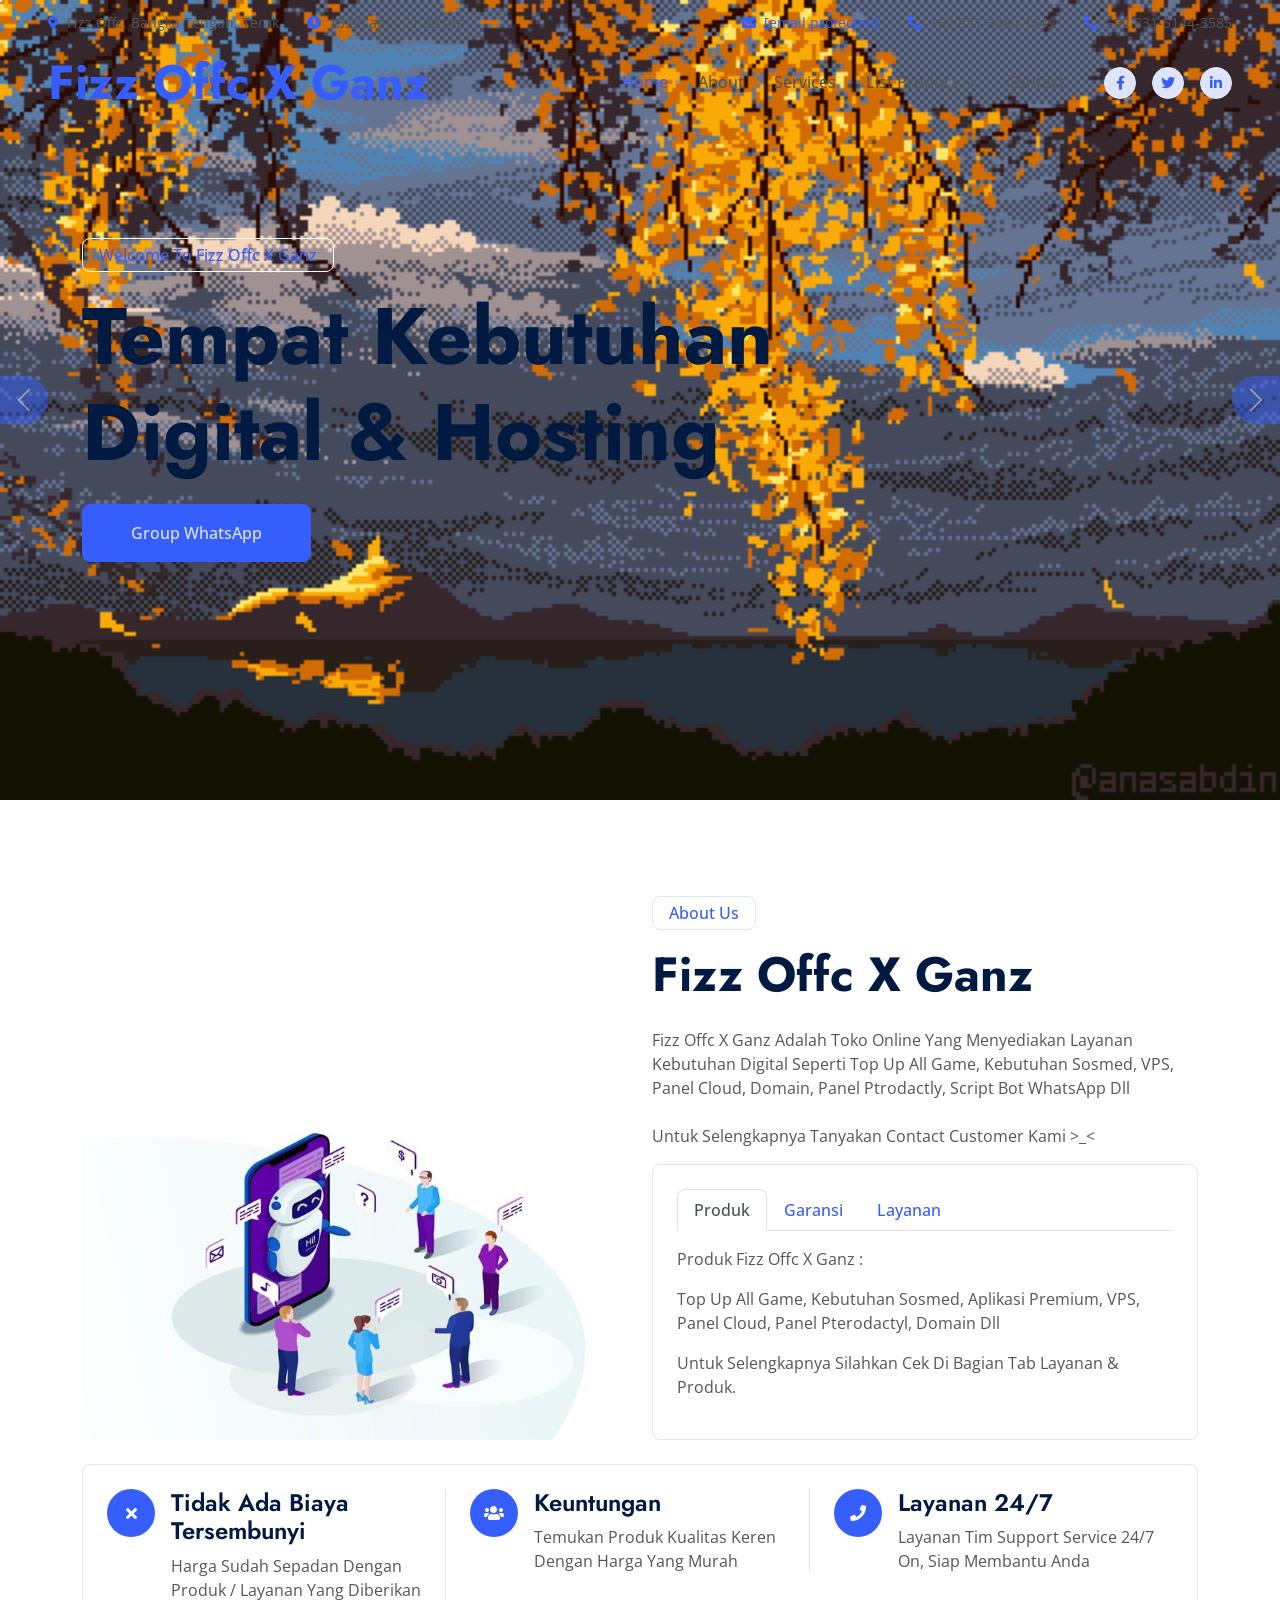
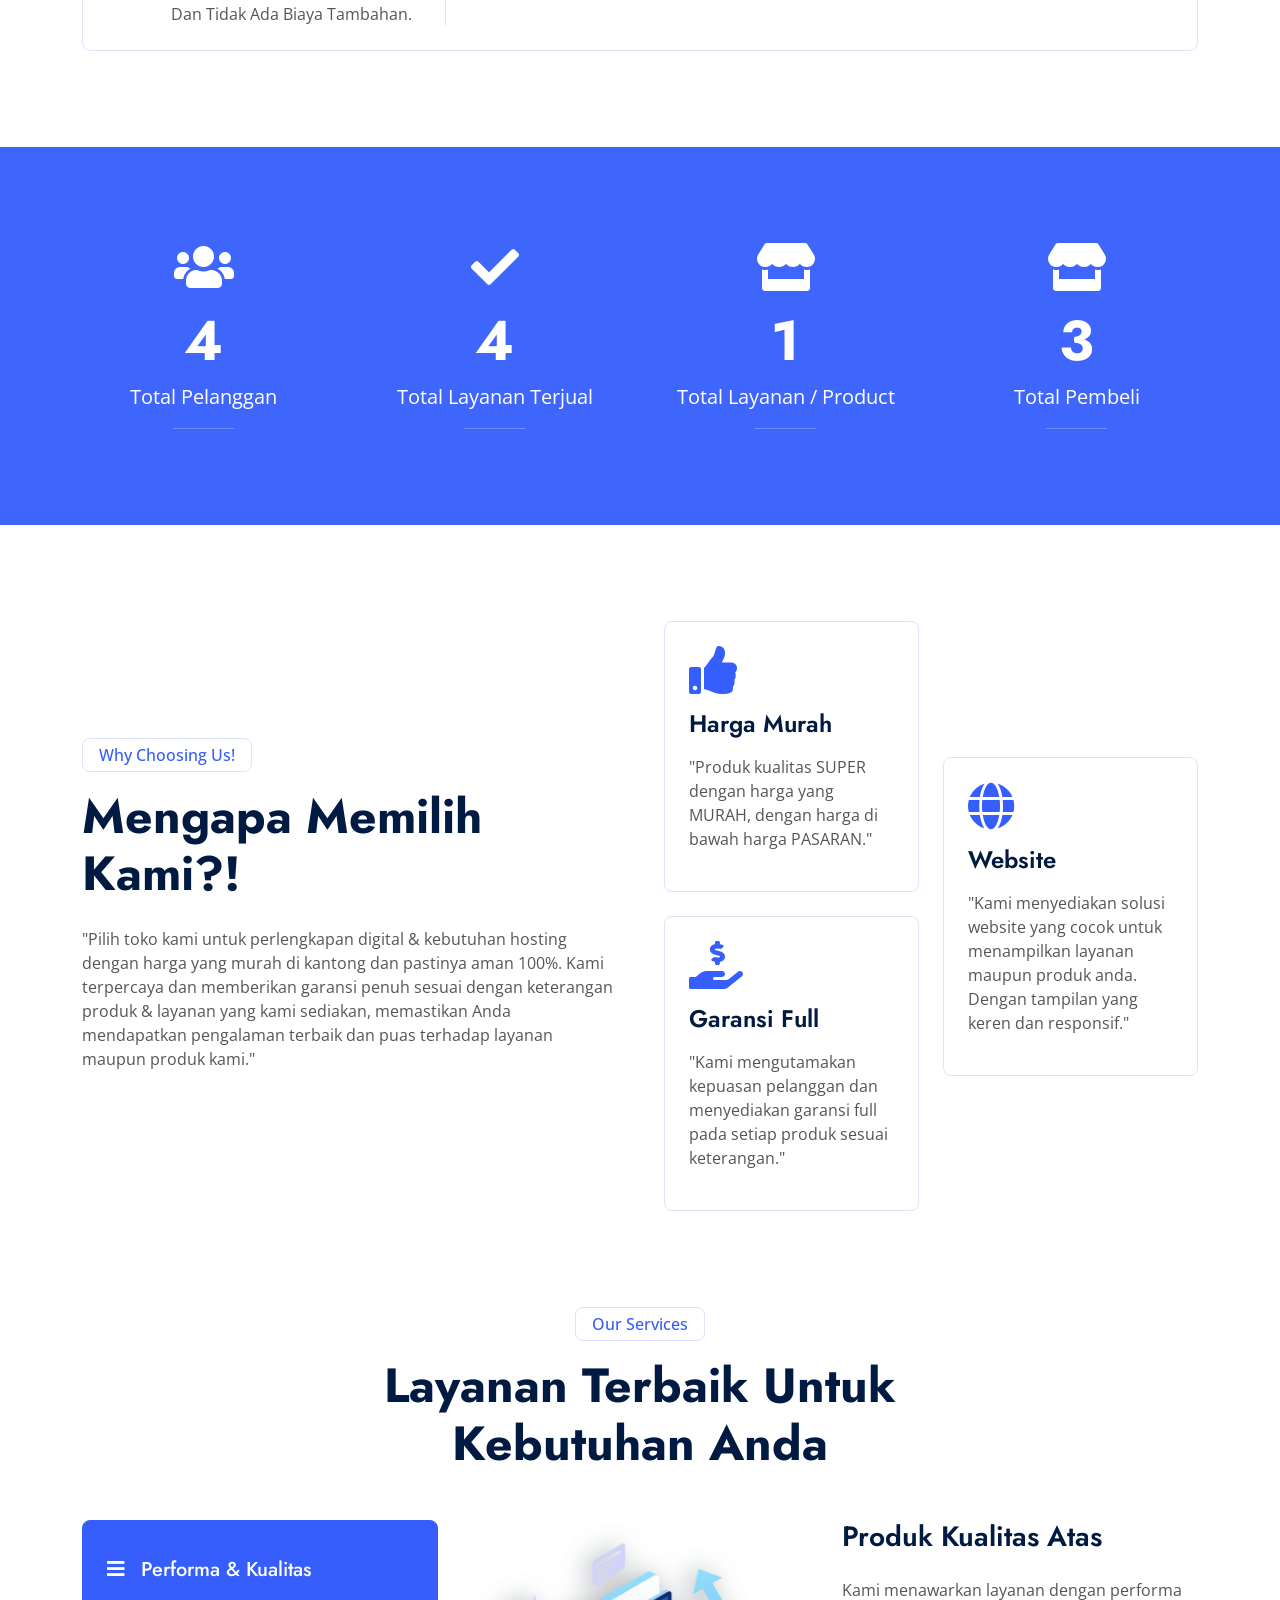
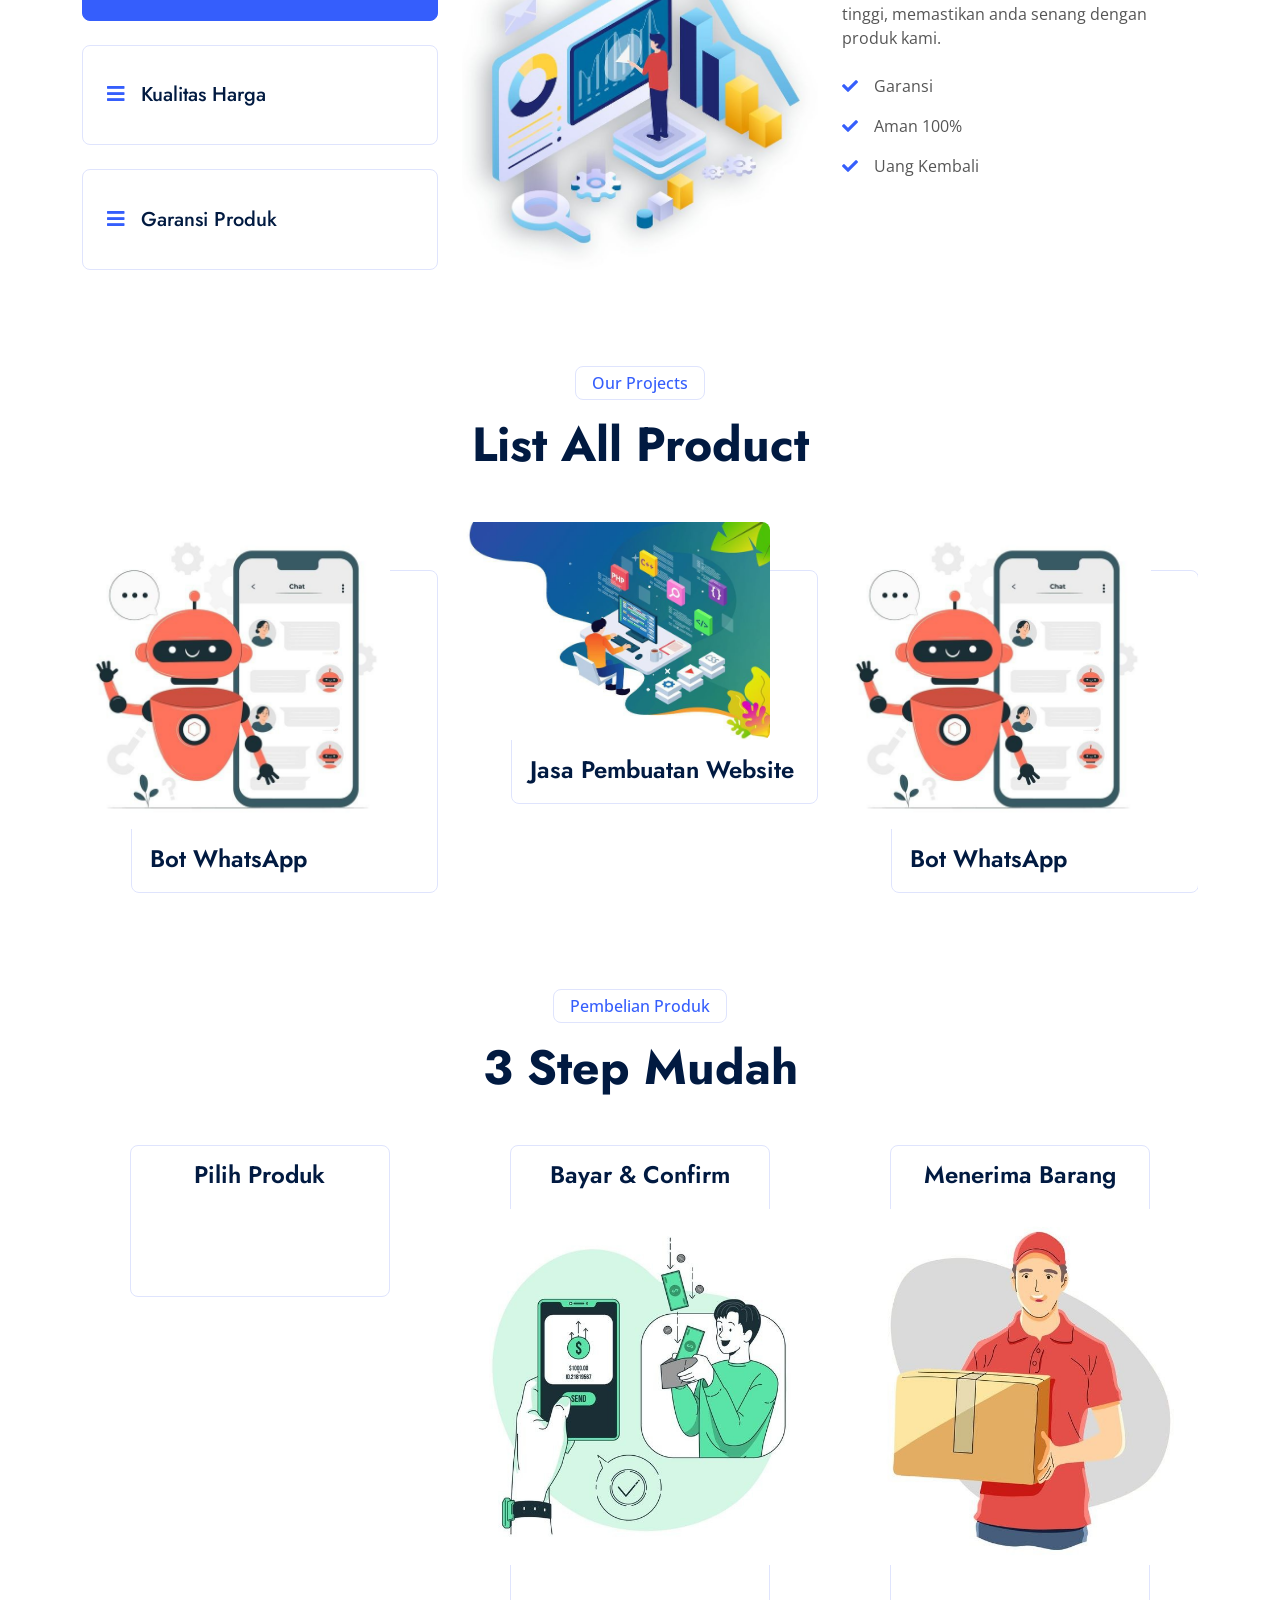
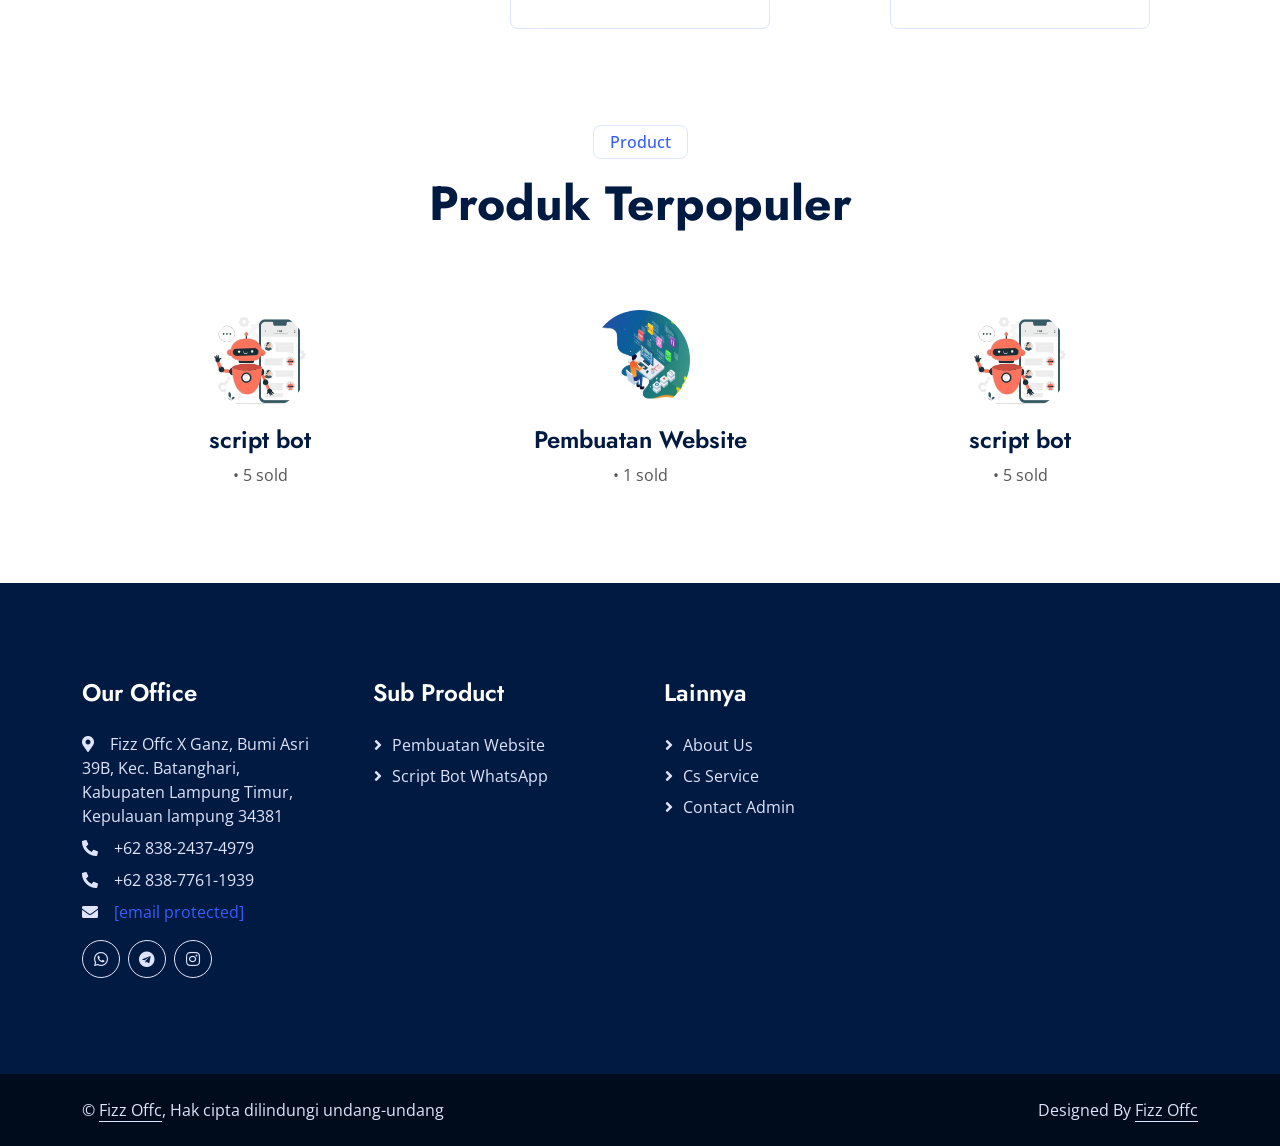
==== index.html @ a9099964 "Rename home.html to index.html" ====
<!DOCTYPE html>
<html lang="en">

<head>
    <meta charset="utf-8">
    <title>Fizz Offc X Ganz</title>
    <meta content="width=device-width, initial-scale=1.0" name="viewport">
    <meta content="Toko Digital & Hosting" name="keywords">
    <meta content="Tempat Kebutuhan Digital & Hosting, Murah,Aman & Terpercaya" name="description">
    <meta property="og:title" content="Fizz Offc">
    <meta property="og:description" content="Tempat Kebutuhan Digital & Hosting, Murah,Aman & Terpercaya">
    <meta property="og:image" content="https://telegra.ph/file/4580c5305e48442d69831.png">
    <link rel="icon" type="image/x-icon" href="https://telegra.ph/file/4580c5305e48442d69831.png">

    <!-- Favicon -->
    <link href="img/favicon.ico" rel="icon">

    <!-- Google Web Fonts -->
    <link rel="preconnect" href="https://fonts.googleapis.com">
    <link rel="preconnect" href="https://fonts.gstatic.com" crossorigin>
    <link href="https://fonts.googleapis.com/css2?family=Jost:wght@500;600;700&family=Open+Sans:wght@400;500&display=swap" rel="stylesheet">

    <!-- Icon Font Stylesheet -->
    <link href="https://cdnjs.cloudflare.com/ajax/libs/font-awesome/5.10.0/css/all.min.css" rel="stylesheet">
    <link href="https://cdn.jsdelivr.net/npm/bootstrap-icons@1.4.1/font/bootstrap-icons.css" rel="stylesheet">

    <!-- Libraries Stylesheet -->
    <link href="lib/animate/animate.min.css" rel="stylesheet">
    <link href="lib/owlcarousel/assets/owl.carousel.min.css" rel="stylesheet">

    <!-- Customized Bootstrap Stylesheet -->
    <link href="css/bootstrap.min.css" rel="stylesheet">

    <!-- Template Stylesheet -->
    <link href="css/style.css" rel="stylesheet">
</head>

<body>
    <!-- Spinner Start -->
    <div id="spinner" class="show bg-white position-fixed translate-middle w-100 vh-100 top-50 start-50 d-flex align-items-center justify-content-center">
        <div class="spinner-border text-primary" role="status" style="width: 3rem; height: 3rem;"></div>
    </div>
    <!-- Spinner End -->


    <!-- Navbar Start -->
    <div class="container-fluid fixed-top px-0 wow fadeIn" data-wow-delay="0.1s">
        <div class="top-bar row gx-0 align-items-center d-none d-lg-flex">
            <div class="col-lg-6 px-5 text-start">
                <small><i class="fa fa-map-marker-alt text-primary me-2"></i>Fizz Offc, Bangka Tengah, Terak</small>
                <small class="ms-4"><i class="fa fa-clock text-primary me-2"></i>13.00 am - 21.00 pm</small>
            </div>
            <div class="col-lg-6 px-5 text-end">
                <small><i class="fa fa-envelope text-primary me-2"></i><a href="/cdn-cgi/l/email-protection" class="__cf_email__" data-cfemail="770402070718050337041c0e5a04031805125a131e101e03161b5a1e135918191b1e1912">[email&#160;protected]</a></small>
                <small class="ms-4"><i class="fa fa-phone-alt text-primary me-2"></i>+62 831-3480-1642</small>
                <small class="ms-4"><i class="fa fa-phone-alt text-primary me-2"></i>+62 831-5144-3585</small>
            </div>
        </div>

        <nav class="navbar navbar-expand-lg navbar-light py-lg-0 px-lg-5 wow fadeIn" data-wow-delay="0.1s">
            <a href="/" class="navbar-brand ms-4 ms-lg-0">
                <h1 class="display-5 text-primary m-0">Fizz Offc X Ganz</h1>
            </a>
            <button type="button" class="navbar-toggler me-4" data-bs-toggle="collapse" data-bs-target="#navbarCollapse">
                <span class="navbar-toggler-icon"></span>
            </button>
            <div class="collapse navbar-collapse" id="navbarCollapse">
                <div class="navbar-nav ms-auto p-4 p-lg-0">
                    <a href="/" class="nav-item nav-link active">Home</a>
                    <a href="/about" class="nav-item nav-link">About</a>
                    <a href="/service" class="nav-item nav-link">Services</a>
                    <div class="nav-item dropdown">
                        <a href="#" class="nav-link dropdown-toggle" data-bs-toggle="dropdown">List Product</a>
                        <div class="dropdown-menu border-light m-0">
                            <a href="scbotwa.html" class="dropdown-item">Script Bot Wa</a>
                            <a href="#" class="dropdown-item">Pembuatan Website</a>
                        </div>
                    </div>
                    <a href="/contact" class="nav-item nav-link">Contact</a>
                </div>
                <div class="d-none d-lg-flex ms-2">
                    <a class="btn btn-light btn-sm-square rounded-circle ms-3" href="">
                        <small class="fab fa-facebook-f text-primary"></small>
                    </a>
                    <a class="btn btn-light btn-sm-square rounded-circle ms-3" href="">
                        <small class="fab fa-twitter text-primary"></small>
                    </a>
                    <a class="btn btn-light btn-sm-square rounded-circle ms-3" href="">
                        <small class="fab fa-linkedin-in text-primary"></small>
                    </a>
                </div>
            </div>
        </nav>
    </div>
    <!-- Navbar End -->


    <!-- Carousel Start -->
    <div class="container-fluid p-0 mb-5 wow fadeIn" data-wow-delay="0.1s">
        <div id="header-carousel" class="carousel slide carousel-fade" data-bs-ride="carousel">
            <div class="carousel-inner">
                <div class="carousel-item active">
                    <img class="w-100" src="img/animasi-1.gif" alt="Image">
                    <div class="carousel-caption">
                        <div class="container">
                            <div class="row justify-content-start">
                                <div class="col-lg-8">
                                    <p class="d-inline-block border border-white rounded text-primary fw-semi-bold py-1 px-3 animated slideInDown">Welcome To Fizz Offc X Ganz</p>
                                    <h1 class="display-1 mb-4 animated slideInDown">Tempat Kebutuhan Digital & Hosting</h1>
                                    <a href="https://chat.whatsapp.com/KjWwL7nNizj9qpqRHhBgme" class="btn btn-primary py-3 px-5 animated slideInDown">Group WhatsApp</a>
                                </div>
                            </div>
                        </div>
                    </div>
                </div>
                <div class="carousel-item">
                    <img class="w-100" src="img/animasi-2.gif" alt="Image">
                    <div class="carousel-caption">
                        <div class="container">
                            <div class="row justify-content-start">
                                <div class="col-lg-7">
                                    <p class="d-inline-block border border-white rounded text-primary fw-semi-bold py-1 px-3 animated slideInDown">Welcome To Fizz Offc X Ganz</p>
                                    <h1 class="display-1 mb-4 animated slideInDown">Kebutuhan Anda Tersedia Di Sini</h1>
                                    <a href="wa.me/6283824374979" class="btn btn-primary py-3 px-5 animated slideInDown">Contact Bisnis</a>
                                </div>
                            </div>
                        </div>
                    </div>
                </div>
            </div>
            <button class="carousel-control-prev" type="button" data-bs-target="#header-carousel"
                data-bs-slide="prev">
                <span class="carousel-control-prev-icon" aria-hidden="true"></span>
                <span class="visually-hidden">Previous</span>
            </button>
            <button class="carousel-control-next" type="button" data-bs-target="#header-carousel"
                data-bs-slide="next">
                <span class="carousel-control-next-icon" aria-hidden="true"></span>
                <span class="visually-hidden">Next</span>
            </button>
        </div>
    </div>
    <!-- Carousel End -->


    <!-- About Start -->
    <div class="container-xxl py-5">
        <div class="container">
            <div class="row g-4 align-items-end mb-4">
                <div class="col-lg-6 wow fadeInUp" data-wow-delay="0.1s">
                    <img class="img-fluid rounded" src="img/about.jpg">
                </div>
                <div class="col-lg-6 wow fadeInUp" data-wow-delay="0.3s">
                    <p class="d-inline-block border rounded text-primary fw-semi-bold py-1 px-3">About Us</p>
                    <h1 class="display-5 mb-4">Fizz Offc X Ganz</h1>
                    <p class="mb-4">Fizz Offc X Ganz Adalah Toko Online Yang Menyediakan Layanan Kebutuhan Digital Seperti Top Up All Game, Kebutuhan Sosmed, VPS, Panel Cloud, Domain, Panel Ptrodactly, Script Bot WhatsApp Dll</p>
                    <p> Untuk Selengkapnya Tanyakan Contact Customer Kami >_<</p></p>
                    <div class="border rounded p-4">
                        <nav>
                            <div class="nav nav-tabs mb-3" id="nav-tab" role="tablist">
                                <button class="nav-link fw-semi-bold active" id="nav-story-tab" data-bs-toggle="tab" data-bs-target="#nav-story" type="button" role="tab" aria-controls="nav-story" aria-selected="true">Produk</button>
                                <button class="nav-link fw-semi-bold" id="nav-mission-tab" data-bs-toggle="tab" data-bs-target="#nav-mission" type="button" role="tab" aria-controls="nav-mission" aria-selected="false">Garansi</button>
                                <button class="nav-link fw-semi-bold" id="nav-vision-tab" data-bs-toggle="tab" data-bs-target="#nav-vision" type="button" role="tab" aria-controls="nav-vision" aria-selected="false">Layanan</button>
                            </div>
                        </nav>
                        <div class="tab-content" id="nav-tabContent">
                            <div class="tab-pane fade show active" id="nav-story" role="tabpanel" aria-labelledby="nav-story-tab">
                                <p>Produk Fizz Offc X Ganz :</p>
                                <p class="mb-0">Top Up All Game, Kebutuhan Sosmed, Aplikasi Premium, VPS, Panel Cloud, Panel Pterodactyl, Domain Dll</p>
                                <p></p>
                                <p>Untuk Selengkapnya Silahkan Cek Di Bagian Tab Layanan & Produk.</p>
                            </div>
                            <div class="tab-pane fade" id="nav-mission" role="tabpanel" aria-labelledby="nav-mission-tab">
                                <p>Garansi Fizz Offc X Ganz :</p>
                                <p class="mb-0">Semua Produk & Layanan Fizz Offc X Ganz Bergaransi Sesuai Dengan Barang Yang Di Deksripsikan. Jadi Jangan takut membeli produk kami Yaa :)</p>
                            </div>
                            <div class="tab-pane fade" id="nav-vision" role="tabpanel" aria-labelledby="nav-vision-tab">
                                <p>Layanan Fizz Offc X Ganz :</p>
                                <p class="mb-0">Jasa Run Bot WhatsApp, Jasa Pembuatan Fitur Bot WhatsApp, Jasa Pembuatan Bot WhatsApp, Jasa penghubung API ke Bot, Jasa Install Panel, Jasa Pembuatan Website Simple Dll</p>
                                <p></p>
                                <p>Untuk Cek Lengkap Silahkan Hubungi Cs Kami.</p>
                            </div>
                        </div>
                    </div>
                </div>
            </div>
            <div class="border rounded p-4 wow fadeInUp" data-wow-delay="0.1s">
                <div class="row g-4">
                    <div class="col-lg-4 wow fadeIn" data-wow-delay="0.1s">
                        <div class="h-100">
                            <div class="d-flex">
                                <div class="flex-shrink-0 btn-lg-square rounded-circle bg-primary">
                                    <i class="fa fa-times text-white"></i>
                                </div>
                                <div class="ps-3">
                                    <h4>Tidak Ada Biaya Tersembunyi</h4>
                                    <span>Harga Sudah Sepadan Dengan Produk / Layanan Yang Diberikan Dan Tidak Ada Biaya Tambahan.</span>
                                </div>
                                <div class="border-end d-none d-lg-block"></div>
                            </div>
                            <div class="border-bottom mt-4 d-block d-lg-none"></div>
                        </div>
                    </div>
                    <div class="col-lg-4 wow fadeIn" data-wow-delay="0.3s">
                        <div class="h-100">
                            <div class="d-flex">
                                <div class="flex-shrink-0 btn-lg-square rounded-circle bg-primary">
                                    <i class="fa fa-users text-white"></i>
                                </div>
                                <div class="ps-3">
                                    <h4>Keuntungan</h4>
                                    <span>Temukan Produk Kualitas Keren Dengan Harga Yang Murah</span>
                                </div>
                                <div class="border-end d-none d-lg-block"></div>
                            </div>
                            <div class="border-bottom mt-4 d-block d-lg-none"></div>
                        </div>
                    </div>
                    <div class="col-lg-4 wow fadeIn" data-wow-delay="0.5s">
                        <div class="h-100">
                            <div class="d-flex">
                                <div class="flex-shrink-0 btn-lg-square rounded-circle bg-primary">
                                    <i class="fa fa-phone text-white"></i>
                                </div>
                                <div class="ps-3">
                                    <h4>Layanan 24/7</h4>
                                    <span>Layanan Tim Support Service 24/7 On, Siap Membantu Anda</span>
                                </div>
                            </div>
                        </div>
                    </div>
                </div>
            </div>
        </div>
    </div>
    <!-- About End -->


    <!-- Facts Start -->
    <div class="container-fluid facts my-5 py-5">
        <div class="container py-5">
            <div class="row g-5">
                <div class="col-sm-6 col-lg-3 text-center wow fadeIn" data-wow-delay="0.1s">
                    <i class="fa fa-users fa-3x text-white mb-3"></i>
                    <h1 class="display-4 text-white" data-toggle="counter-up">10</h1>
                    <span class="fs-5 text-white">Total Pelanggan</span>
                    <hr class="bg-white w-25 mx-auto mb-0">
                </div>
                <div class="col-sm-6 col-lg-3 text-center wow fadeIn" data-wow-delay="0.3s">
                    <i class="fa fa-check fa-3x text-white mb-3"></i>
                    <h1 class="display-4 text-white" data-toggle="counter-up">11</h1>
                    <span class="fs-5 text-white">Total Layanan Terjual</span>
                    <hr class="bg-white w-25 mx-auto mb-0">
                </div>
                <div class="col-sm-6 col-lg-3 text-center wow fadeIn" data-wow-delay="0.5s">
                    <i class="fa fa-store fa-3x text-white mb-3"></i>
                    <h1 class="display-4 text-white" data-toggle="counter-up">2</h1>
                    <span class="fs-5 text-white">Total Layanan / Product</span>
                    <hr class="bg-white w-25 mx-auto mb-0">
                </div>
                <div class="col-sm-6 col-lg-3 text-center wow fadeIn" data-wow-delay="0.7s">
                    <i class="fa fa-store fa-3x text-white mb-3"></i>
                    <h1 class="display-4 text-white" data-toggle="counter-up">8</h1>
                    <span class="fs-5 text-white">Total Pembeli</span>
                    <hr class="bg-white w-25 mx-auto mb-0">
                </div>
            </div>
        </div>
    </div>
    <!-- Facts End -->


    <!-- Features Start -->
    <div class="container-xxl feature py-5">
        <div class="container">
            <div class="row g-5 align-items-center">
                <div class="col-lg-6 wow fadeInUp" data-wow-delay="0.1s">
                    <p class="d-inline-block border rounded text-primary fw-semi-bold py-1 px-3">Why Choosing Us!</p>
                    <h1 class="display-5 mb-4">Mengapa Memilih Kami?!</h1>
                    <p class="mb-4">"Pilih toko kami untuk perlengkapan digital & kebutuhan hosting dengan harga yang murah di kantong dan pastinya aman 100%. Kami terpercaya dan memberikan garansi penuh sesuai dengan keterangan produk & layanan yang kami sediakan, memastikan Anda mendapatkan pengalaman terbaik dan puas terhadap layanan maupun produk kami."</p>
                </div>
                <div class="col-lg-6">
                    <div class="row g-4 align-items-center">
                        <div class="col-md-6">
                            <div class="row g-4">
                                <div class="col-12 wow fadeIn" data-wow-delay="0.3s">
                                    <div class="feature-box border rounded p-4">
                                        <i class="fa fa-thumbs-up fa-3x text-primary mb-3"></i>
                                        <h4 class="mb-3">Harga Murah</h4>
                                        <p class="mb-3">"Produk kualitas SUPER dengan harga yang MURAH, dengan harga di bawah harga PASARAN."</p>
                                    </div>
                                </div>
                                <div class="col-12 wow fadeIn" data-wow-delay="0.5s">
                                    <div class="feature-box border rounded p-4">
                                        <i class="fa fa-hand-holding-usd fa-3x text-primary mb-3"></i>
                                        <h4 class="mb-3">Garansi Full</h4>
                                        <p class="mb-3">"Kami mengutamakan kepuasan pelanggan dan menyediakan garansi full pada setiap produk sesuai keterangan."</p>
                                    </div>
                                </div>
                            </div>
                        </div>
                        <div class="col-md-6 wow fadeIn" data-wow-delay="0.7s">
                            <div class="feature-box border rounded p-4">
                                <i class="fa fa-globe fa-3x text-primary mb-3"></i>
                                <h4 class="mb-3">Website</h4>
                                <p class="mb-3">"Kami menyediakan solusi website yang cocok untuk menampilkan layanan maupun produk anda. Dengan tampilan yang keren dan responsif."</p>
                            </div>
                        </div>
                    </div>
                </div>
            </div>
        </div>
    </div>
    <!-- Features End -->


    <!-- Service Start -->
    <div class="container-xxl service py-5">
        <div class="container">
            <div class="text-center mx-auto wow fadeInUp" data-wow-delay="0.1s" style="max-width: 600px;">
                <p class="d-inline-block border rounded text-primary fw-semi-bold py-1 px-3">Our Services</p>
                <h1 class="display-5 mb-5">Layanan Terbaik Untuk Kebutuhan Anda</h1>
            </div>
            <div class="row g-4 wow fadeInUp" data-wow-delay="0.3s">
                <div class="col-lg-4">
                    <div class="nav nav-pills d-flex justify-content-between w-100 h-100 me-4">
                        <button class="nav-link w-100 d-flex align-items-center text-start border p-4 mb-4 active" data-bs-toggle="pill" data-bs-target="#tab-pane-1" type="button">
                            <h5 class="m-0"><i class="fa fa-bars text-primary me-3"></i>Performa & Kualitas</h5>
                        </button>
                        <button class="nav-link w-100 d-flex align-items-center text-start border p-4 mb-4" data-bs-toggle="pill" data-bs-target="#tab-pane-3" type="button">
                            <h5 class="m-0"><i class="fa fa-bars text-primary me-3"></i>Kualitas Harga</h5>
                        </button>
                        <button class="nav-link w-100 d-flex align-items-center text-start border p-4 mb-0" data-bs-toggle="pill" data-bs-target="#tab-pane-4" type="button">
                            <h5 class="m-0"><i class="fa fa-bars text-primary me-3"></i>Garansi Produk</h5>
                        </button>
                    </div>
                </div>
                <div class="col-lg-8">
                    <div class="tab-content w-100">
                        <div class="tab-pane fade show active" id="tab-pane-1">
                            <div class="row g-4">
                                <div class="col-md-6" style="min-height: 350px;">
                                    <div class="position-relative h-100">
                                        <img class="position-absolute rounded w-100 h-100" src="img/service-1.jpg"
                                            style="object-fit: cover;" alt="">
                                    </div>
                                </div>
                                <div class="col-md-6">
                                    <h3 class="mb-4">Produk Kualitas Atas</h3>
                                    <p class="mb-4">Kami menawarkan layanan dengan performa tinggi, memastikan anda senang dengan produk kami.</p>
                                    <p><i class="fa fa-check text-primary me-3"></i>Garansi</p>
                                    <p><i class="fa fa-check text-primary me-3"></i>Aman 100%</p>
                                    <p><i class="fa fa-check text-primary me-3"></i>Uang Kembali</p>
                                </div>
                            </div>
                        </div>
                        <div class="tab-pane fade" id="tab-pane-3">
                            <div class="row g-4">
                                <div class="col-md-6" style="min-height: 350px;">
                                    <div class="position-relative h-100">
                                        <img class="position-absolute rounded w-100 h-100" src="img/service-3.jpg"
                                            style="object-fit: cover;" alt="">
                                    </div>
                                </div>
                                <div class="col-md-6">
                                    <h3 class="mb-4">Harga Murah</h3>
                                    <p class="mb-4">Nikmati layanan berkualitas tinggi dengan harga terjangkau di toko kami. Kami berkomitmen memberikan nilai terbaik kepada pelanggan dengan harga yang ramah di kantong, sehingga Anda dapat merasakan kualitas tanpa harus mengorbankan anggaran Anda. Temukan solusi terbaik tanpa merusak dompet Anda.</p>
                                    <p><i class="fa fa-check text-primary me-3"></i>Bergaransi</p>
                                    <p><i class="fa fa-check text-primary me-3"></i>Tawar Menawar</p>
                                    <p><i class="fa fa-check text-primary me-3"></i>Uang Kembali</p>
                                </div>
                            </div>
                        </div>
                        <div class="tab-pane fade" id="tab-pane-4">
                            <div class="row g-4">
                                <div class="col-md-6" style="min-height: 350px;">
                                    <div class="position-relative h-100">
                                        <img class="position-absolute rounded w-100 h-100" src="img/service-4.jpg"
                                            style="object-fit: cover;" alt="">
                                    </div>
                                </div>
                                <div class="col-md-6">
                                    <h3 class="mb-4">Garansi Di Semua Produk</h3>
                                    <p class="mb-4">Dengan komitmen terhadap kepuasan pelanggan, kami memberikan garansi penuh untuk memastikan bahwa Anda merasa aman dan terlindungi saat memilih layanan & produk kami.</p>
                                    <p><i class="fa fa-check text-primary me-3"></i>Klaim Garansi Mudah</p>
                                    <p><i class="fa fa-check text-primary me-3"></i>Garasi Sesuai keterangan</p>
                                    <p><i class="fa fa-check text-primary me-3"></i>Uang Kembali</p>
                                </div>
                            </div>
                        </div>
                    </div>
                </div>
            </div>
        </div>
    </div>
    <!-- Service End -->


    <!-- Projects Start -->
    <div class="container-xxl py-5">
        <div class="container">
            <div class="text-center mx-auto wow fadeInUp" data-wow-delay="0.1s" style="max-width: 600px;">
                <p class="d-inline-block border rounded text-primary fw-semi-bold py-1 px-3">Our Projects</p>
                <h1 class="display-5 mb-5">List All Product</h1>
            </div>
            <div class="owl-carousel project-carousel wow fadeInUp" data-wow-delay="0.3s">
                <div class="project-item pe-5 pb-5">
                    <div class="project-img mb-3">
                        <img class="img-fluid rounded" src="img/web.jpg" alt="">
                      <a href="product/pweb.html">
                    </div>
                    <div class="project-title">
                        <h4 class="mb-0">Jasa Pembuatan Website</h4>
                        </a>
                    </div>
                </div>
                <div class="project-item pe-5 pb-5">
                    <div class="project-img mb-3">
                        <img class="img-fluid rounded" src="img/bot.jpg" alt="">
                        <a href="product/scbotwa.html">
                    </div>
                    <div class="project-title">
                        <h4 class="mb-0">Bot WhatsApp</h4>
                        </a>
                    </div>
                </div>
            </div>
        </div>
    </div>
    <!-- Projects End -->


    <!-- Team Start -->
    <div class="container-xxl py-5">
        <div class="container">
            <div class="text-center mx-auto wow fadeInUp" data-wow-delay="0.1s" style="max-width: 600px;">
                <p class="d-inline-block border rounded text-primary fw-semi-bold py-1 px-3">Pembelian Produk</p>
                <h1 class="display-5 mb-5">3 Step Mudah</h1>
            </div>
            <div class="row g-4">
                <div class="col-lg-4 col-md-6 wow fadeInUp" data-wow-delay="0.1s">
                    <div class="team-item">
                        <img class="img-fluid rounded" src="https://th.bing.com/th/id/OIG.OuCI3TCTkTo08kIhbQbr?pid=ImgGn" alt="">
                        <div class="team-text">
                            <h4 class="mb-0">Pilih Produk</h4>
                            <div class="team-social d-flex">
                            </div>
                        </div>
                    </div>
                </div>
                <div class="col-lg-4 col-md-6 wow fadeInUp" data-wow-delay="0.3s">
                    <div class="team-item">
                        <img class="img-fluid rounded" src="img/step-2.jpg" alt="">
                        <div class="team-text">
                            <h4 class="mb-0">Bayar & Confirm</h4>
                            <div class="team-social d-flex">
                            </div>
                        </div>
                    </div>
                </div>
                <div class="col-lg-4 col-md-6 wow fadeInUp" data-wow-delay="0.5s">
                    <div class="team-item">
                        <img class="img-fluid rounded" src="img/step-3.jpg" alt="">
                        <div class="team-text">
                            <h4 class="mb-0">Menerima Barang</h4>
                            <div class="team-social d-flex">
                            </div>
                        </div>
                    </div>
                </div>
            </div>
        </div>
    </div>
    <!-- Team End -->


    <!-- Testimonial Start -->
    <div class="container-xxl py-5">
        <div class="container">
            <div class="text-center mx-auto wow fadeInUp" data-wow-delay="0.1s" style="max-width: 600px;">
                <p class="d-inline-block border rounded text-primary fw-semi-bold py-1 px-3">Product</p>
                <h1 class="display-5 mb-5">Produk Terpopuler</h1>
            </div>
            <div class="owl-carousel testimonial-carousel wow fadeInUp" data-wow-delay="0.3s">
                <div class="testimonial-item">
                    <!-- <div class="testimonial-text border rounded p-4 pt-5 mb-5">
                        <div class="btn-square bg-white border rounded-circle">
                            <i class="fa fa-quote-right fa-2x text-primary"></i>
                        </div>
                        Dolores sed duo clita tempor justo dolor et stet lorem kasd labore dolore lorem ipsum. At lorem lorem magna ut et, nonumy et labore et tempor diam tempor erat.
                    </div> -->
                    <img class="rounded-circle mb-3" src="img/web.jpg" alt="">
                    <h4>Pembuatan Website</h4>
                    <span>• 1 sold</span>
                </div>
                <div class="testimonial-item">
                    <!-- <div class="testimonial-text border rounded p-4 pt-5 mb-5">
                        <div class="btn-square bg-white border rounded-circle">
                            <i class="fa fa-quote-right fa-2x text-primary"></i>
                        </div>
                        Dolores sed duo clita tempor justo dolor et stet lorem kasd labore dolore lorem ipsum. At lorem lorem magna ut et, nonumy et labore et tempor diam tempor erat.
                    </div> -->
                    <img class="rounded-circle mb-3" src="img/bot.jpg" alt="">
                    <h4>script bot</h4>
                    <span>• 5 sold</span>
                </div>
            </div>
        </div>
    </div>
    <!-- Testimonial End -->


    <!-- Footer Start -->
    <div class="container-fluid bg-dark text-light footer mt-5 py-5 wow fadeIn" data-wow-delay="0.1s">
        <div class="container py-5">
            <div class="row g-5">
                <div class="col-lg-3 col-md-6">
                    <h4 class="text-white mb-4">Our Office</h4>
                    <p class="mb-2"><i class="fa fa-map-marker-alt me-3"></i>Fizz Offc X Ganz, Bumi Asri 39B, Kec. Batanghari, Kabupaten Lampung Timur, Kepulauan lampung 34381</p>
                    <p class="mb-2"><i class="fa fa-phone-alt me-3"></i>+62 838-2437-4979</p>
                    <p class="mb-2"><i class="fa fa-phone-alt me-3"></i>+62 838-7761-1939</p>
                    <p class="mb-2"><i class="fa fa-envelope me-3"></i><a href="/cdn-cgi/l/email-protection" class="__cf_email__" data-cfemail="22515752524d50566251495b0f51564d50470f464b454b56434e0f4b460c4d4c4e4b4c47">[email&#160;protected]</a></p>
                    <div class="d-flex pt-2">
                        <a class="btn btn-square btn-outline-light rounded-circle me-2" href="#"><i class="fab fa-whatsapp"></i></a>
                        <a class="btn btn-square btn-outline-light rounded-circle me-2" href="#"><i class="fab fa-telegram"></i></a>
                        <a class="btn btn-square btn-outline-light rounded-circle me-2" href="#"><i class="fab fa-instagram"></i></a>
                    </div>
                </div>
                <div class="col-lg-3 col-md-6">
                    <h4 class="text-white mb-4">Sub Product</h4>
                    <a class="btn btn-link" href="product/pweb.html">Pembuatan Website</a>
                    <a class="btn btn-link" href="product/scbotwa.html">Script Bot WhatsApp</a>
                </div>
                <div class="col-lg-3 col-md-6">
                    <h4 class="text-white mb-4">Lainnya</h4>
                    <a class="btn btn-link" href="/about">About Us</a>
                    <a class="btn btn-link" href="https://wa.me/6283824374979?text=Hallo">Cs Service</a>
                    <a class="btn btn-link" href="https://wa.me/6283824374979?text=Hallo">Contact Admin</a>
                </div>
            </div>
        </div>
    </div>
    <!-- Footer End -->


    <!-- Copyright Start -->
    <div class="container-fluid copyright py-4">
        <div class="container">
            <div class="row">
                <div class="col-md-6 text-center text-md-start mb-3 mb-md-0">
                    &copy; <a class="border-bottom" href="#">Fizz Offc</a>, Hak cipta dilindungi undang-undang
                </div>
                <div class="col-md-6 text-center text-md-end">
                      Designed By <a class="border-bottom" href="https://sky-store-digital-id.online">Fizz Offc</a>
                </div>
            </div>
        </div>
    </div>
    <!-- Copyright End -->


    <!-- Back to Top -->
    <a href="#" class="btn btn-lg btn-primary btn-lg-square rounded-circle back-to-top"><i class="bi bi-arrow-up"></i></a>


    <!-- JavaScript Libraries -->
    <script data-cfasync="false" src="/cdn-cgi/scripts/5c5dd728/cloudflare-static/email-decode.min.js"></script><script src="https://code.jquery.com/jquery-3.4.1.min.js"></script>
    <script src="https://cdn.jsdelivr.net/npm/bootstrap@5.0.0/dist/js/bootstrap.bundle.min.js"></script>
    <script src="lib/wow/wow.min.js"></script>
    <script src="lib/easing/easing.min.js"></script>
    <script src="lib/waypoints/waypoints.min.js"></script>
    <script src="lib/owlcarousel/owl.carousel.min.js"></script>
    <script src="lib/counterup/counterup.min.js"></script>

    <!-- Template Javascript -->
    <script src="js/main.js"></script>
</body>

</html>
---- css/style.css ----
/********** Template CSS **********/
:root {
    --primary: #355EFC;
    --secondary: #E93C05;
    --tertiary: #555555;
    --light: #DFE4FD;
    --dark: #011A41;
}

.back-to-top {
    position: fixed;
    display: none;
    right: 30px;
    bottom: 30px;
    z-index: 99;
}

h1,
.h1,
h2,
.h2,
.fw-bold {
    font-weight: 700 !important;
}

h3,
.h3,
h4,
.h4,
.fw-medium {
    font-weight: 600 !important;
}

h5,
.h5,
h6,
.h6,
.fw-semi-bold {
    font-weight: 500 !important;
}


/*** Spinner ***/
#spinner {
    opacity: 0;
    visibility: hidden;
    transition: opacity .5s ease-out, visibility 0s linear .5s;
    z-index: 99999;
}

#spinner.show {
    transition: opacity .5s ease-out, visibility 0s linear 0s;
    visibility: visible;
    opacity: 1;
}


/*** Button ***/
.btn {
    transition: .5s;
    font-weight: 500;
}

.btn-primary,
.btn-outline-primary:hover {
    color: var(--light);
}

.btn-square {
    width: 38px;
    height: 38px;
}

.btn-sm-square {
    width: 32px;
    height: 32px;
}

.btn-lg-square {
    width: 48px;
    height: 48px;
}

.btn-square,
.btn-sm-square,
.btn-lg-square {
    padding: 0;
    display: flex;
    align-items: center;
    justify-content: center;
    font-weight: normal;
}


/*** Navbar ***/
.fixed-top {
    transition: .5s;
}

.top-bar {
    height: 45px;
    border-bottom: 1px solid rgba(53, 94, 252, .07);
}

.navbar .dropdown-toggle::after {
    border: none;
    content: "\f107";
    font-family: "Font Awesome 5 Free";
    font-weight: 900;
    vertical-align: middle;
    margin-left: 8px;
}

.navbar .navbar-nav .nav-link {
    padding: 25px 15px;
    color: var(--tertiary);
    font-weight: 500;
    outline: none;
}

.navbar .navbar-nav .nav-link:hover,
.navbar .navbar-nav .nav-link.active {
    color: var(--primary);
}

@media (max-width: 991.98px) {
    .navbar .navbar-nav {
        margin-top: 10px;
        border-top: 1px solid rgba(0, 0, 0, .07);
        background: #FFFFFF;
    }

    .navbar .navbar-nav .nav-link {
        padding: 10px 0;
    }
}

@media (min-width: 992px) {
    .navbar .nav-item .dropdown-menu {
        display: block;
        visibility: hidden;
        top: 100%;
        transform: rotateX(-75deg);
        transform-origin: 0% 0%;
        transition: .5s;
        opacity: 0;
    }

    .navbar .nav-item:hover .dropdown-menu {
        transform: rotateX(0deg);
        visibility: visible;
        transition: .5s;
        opacity: 1;
    }
}


/*** Header ***/
.carousel-caption {
    top: 0;
    left: 0;
    right: 0;
    bottom: 0;
    display: flex;
    align-items: center;
    justify-content: center;
    text-align: start;
    z-index: 1;
}

.carousel-control-prev,
.carousel-control-next {
    width: 3rem;
}

.carousel-control-prev-icon,
.carousel-control-next-icon {
    width: 3rem;
    height: 3rem;
    background-color: var(--primary);
    border: 10px solid var(--primary);
}

.carousel-control-prev-icon {
    border-radius: 0 3rem 3rem 0;
}

.carousel-control-next-icon {
    border-radius: 3rem 0 0 3rem;
}

@media (max-width: 768px) {
    #header-carousel .carousel-item {
        position: relative;
        min-height: 450px;
    }
    
    #header-carousel .carousel-item img {
        position: absolute;
        width: 100%;
        height: 100%;
        object-fit: cover;
    }
}

.page-header {
    padding-top: 12rem;
    padding-bottom: 6rem;
    background: url(../img/header.jpg) top left no-repeat;
    background-size: cover;
}

.page-header .breadcrumb-item,
.page-header .breadcrumb-item a {
    font-weight: 500;
}

.page-header .breadcrumb-item+.breadcrumb-item::before {
    color: var(--tertiary);
}


/*** Facts ***/
.facts {
    background: linear-gradient(rgba(53, 94, 252, .95), rgba(53, 94, 252, .95)), url(../img/bg.png);
}


/*** Callback ***/
.callback {
    position: relative;
}

.callback::before {
    position: absolute;
    content: "";
    width: 100%;
    height: 50%;
    top: 0;
    left: 0;
    background: linear-gradient(rgba(53, 94, 252, .95), rgba(53, 94, 252, .95)), url(../img/bg.png);
    z-index: -1;
}


/*** Feature ***/
.feature .feature-box,
.feature .feature-box * {
    transition: .5s;
}

.feature .feature-box:hover {
    background: var(--primary);
    border-color: var(--primary) !important;
}

.feature .feature-box:hover * {
    color: #FFFFFF !important;
}


/*** Service ***/
.service .nav .nav-link {
    transition: .5s;
}

.service .nav .nav-link.active {
    border-color: var(--primary) !important;
    background: var(--primary);
}

.service .nav .nav-link.active h5 {
    color: #FFFFFF !important;
}

.service .nav .nav-link.active h5 i {
    color: #FFFFFF !important;
}


/*** Project ***/
.project-item,
.project-item .project-img {
    position: relative;
}

.project-item .project-img a {
    position: absolute;
    width: 100%;
    height: 100%;
    top: 0;
    left: 0;
    background: rgba(255, 255, 255, .5);
    display: flex;
    align-items: center;
    justify-content: center;
    border-radius: 8px;
    opacity: 0;
    transition: .5s;
}

.project-item:hover .project-img a {
    opacity: 1;
}

.project-item .project-title {
    position: absolute;
    top: 3rem;
    right: 0;
    bottom: 0;
    left: 3rem;
    border: 1px solid var(--light);
    border-radius: 8px;
    display: flex;
    align-items: flex-end;
    padding: 18px;
    z-index: -1;
    transition: .5s;
}

.project-item:hover .project-title {
    background: var(--primary);
    border-color: var(--primary);
}

.project-item .project-title h4 {
    transition: .5s;
}

.project-item:hover .project-title h4 {
    color: #FFFFFF;
}

.project-carousel .owl-nav {
    margin-top: 25px;
    display: flex;
    justify-content: center;
}

.project-carousel .owl-nav .owl-prev,
.project-carousel .owl-nav .owl-next {
    margin: 0 12px;
    width: 45px;
    height: 45px;
    display: flex;
    align-items: center;
    justify-content: center;
    color: var(--primary);
    background: var(--light);
    border-radius: 45px;
    font-size: 22px;
    transition: .5s;
}

.project-carousel .owl-nav .owl-prev:hover,
.project-carousel .owl-nav .owl-next:hover {
    background: var(--primary);
    color: var(--light);
}


/*** Team ***/
.team-item {
    position: relative;
    padding: 4rem 0;
}

.team-item img {
    position: relative;
    z-index: 2;
}

.team-item .team-text {
    position: absolute;
    top: 0;
    right: 3rem;
    bottom: 0;
    left: 3rem;
    padding: 15px;
    border: 1px solid var(--light);
    border-radius: 8px;
    display: flex;
    flex-direction: column;
    align-items: center;
    justify-content: space-between;
    transition: .5s;
    z-index: 1;
}

.team-item:hover .team-text {
    background: var(--primary);
    border-color: var(--primary);
}

.team-item .team-text h4 {
    transition: .5s;
}

.team-item:hover .team-text h4 {
    color: #FFFFFF;
}

.team-item .team-social .btn {
    background: var(--light);
    color: var(--primary);
}

.team-item:hover .team-social .btn {
    background: #FFFFFF;
}

.team-item .team-social .btn:hover {
    background: var(--primary);
    color: var(--light);
}


/*** Testimonial ***/
.testimonial-item {
    position: relative;
    text-align: center;
    padding-top: 30px;
}

.testimonial-item .testimonial-text {
    position: relative;
    text-align: center;
}

.testimonial-item .testimonial-text .btn-square {
    position: absolute;
    width: 60px;
    height: 60px;
    top: -30px;
    left: 50%;
    transform: translateX(-50%);
}

.testimonial-item .testimonial-text::before {
    position: absolute;
    content: "";
    bottom: -60px;
    left: 50%;
    transform: translateX(-50%);
    border: 30px solid;
    border-color: var(--light) transparent transparent transparent;
}

.testimonial-item .testimonial-text::after {
    position: absolute;
    content: "";
    bottom: -59px;
    left: 50%;
    transform: translateX(-50%);
    border: 30px solid;
    border-color: #FFFFFF transparent transparent transparent;
}

.testimonial-carousel .owl-item img {
    margin: 0 auto;
    width: 100px;
    height: 100px;
}

.testimonial-carousel .owl-dots {
    margin-top: 25px;
    display: flex;
    align-items: flex-end;
    justify-content: center;
}

.testimonial-carousel .owl-dot {
    position: relative;
    display: inline-block;
    margin: 0 5px;
    width: 30px;
    height: 30px;
    border: 1px solid var(--light);
    border-radius: 30px;
    transition: .5s;
}

.testimonial-carousel .owl-dot::after {
    position: absolute;
    content: "";
    width: 16px;
    height: 16px;
    top: 6px;
    left: 6px;
    border-radius: 16px;
    background: var(--light);
    transition: .5s;
}

.testimonial-carousel .owl-dot.active {
    border-color: var(--primary);
}

.testimonial-carousel .owl-dot.active::after {
    background: var(--primary);
}


/*** Footer ***/
.footer .btn.btn-link {
    display: block;
    margin-bottom: 5px;
    padding: 0;
    text-align: left;
    color: var(--light);
    font-weight: normal;
    text-transform: capitalize;
    transition: .3s;
}

.footer .btn.btn-link::before {
    position: relative;
    content: "\f105";
    font-family: "Font Awesome 5 Free";
    font-weight: 900;
    margin-right: 10px;
}

.footer .btn.btn-link:hover {
    color: var(--primary);
    letter-spacing: 1px;
    box-shadow: none;
}

.copyright {
    color: var(--light);
    background: #000B1C;
}

.copyright a {
    color: var(--light);
}

.copyright a:hover {
    color: var(--primary);
}
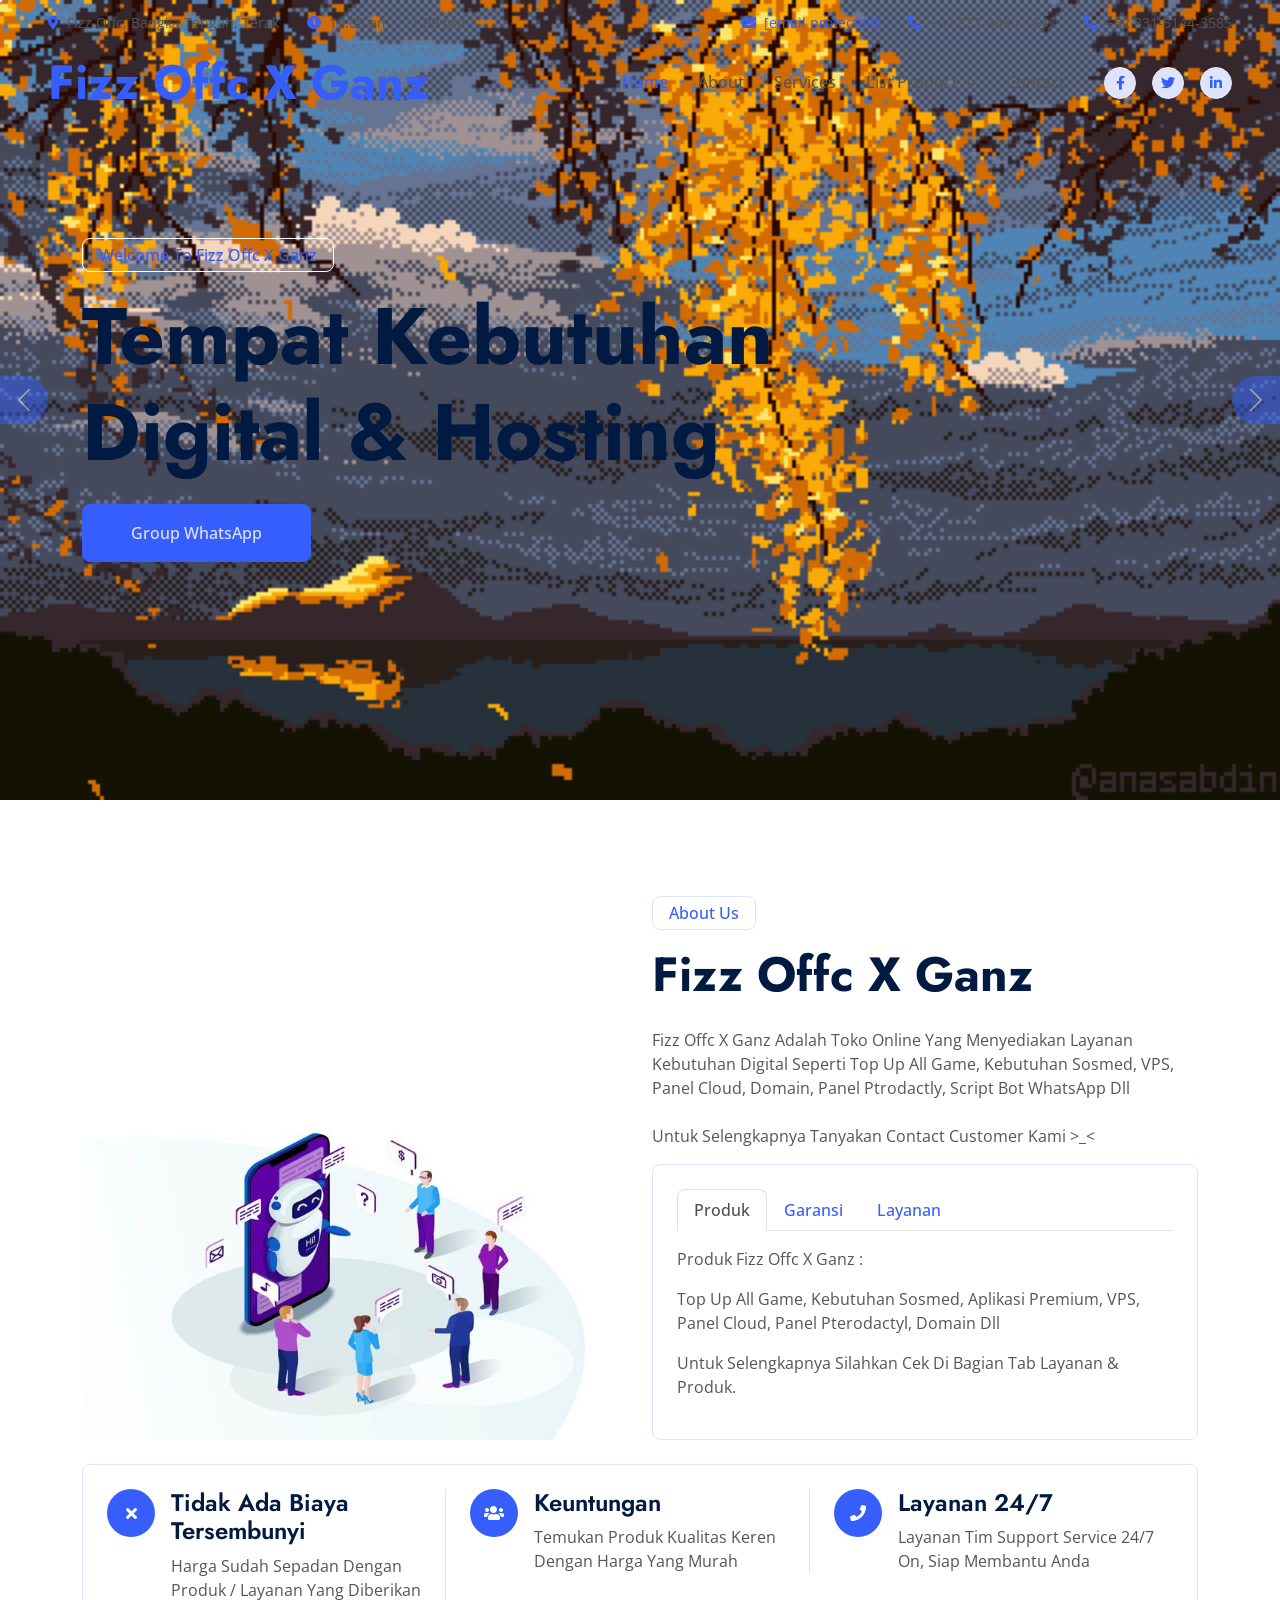
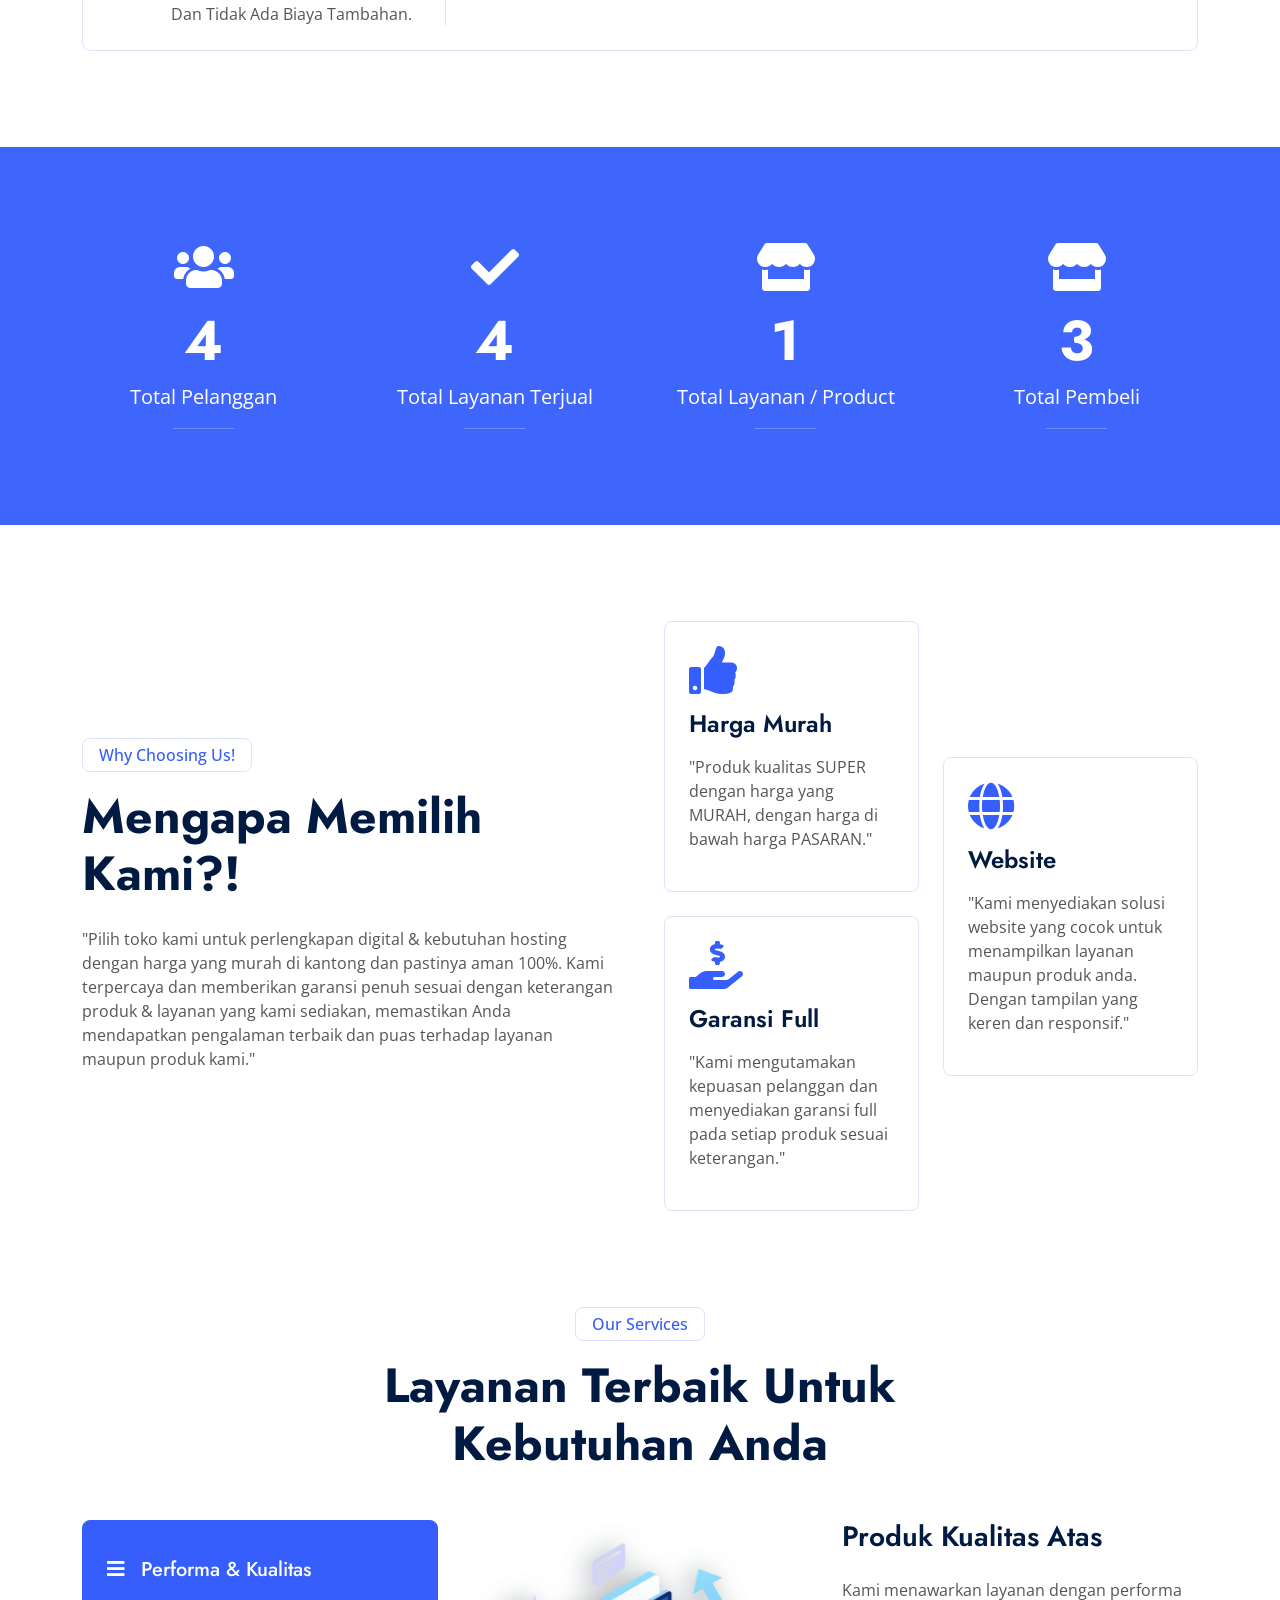
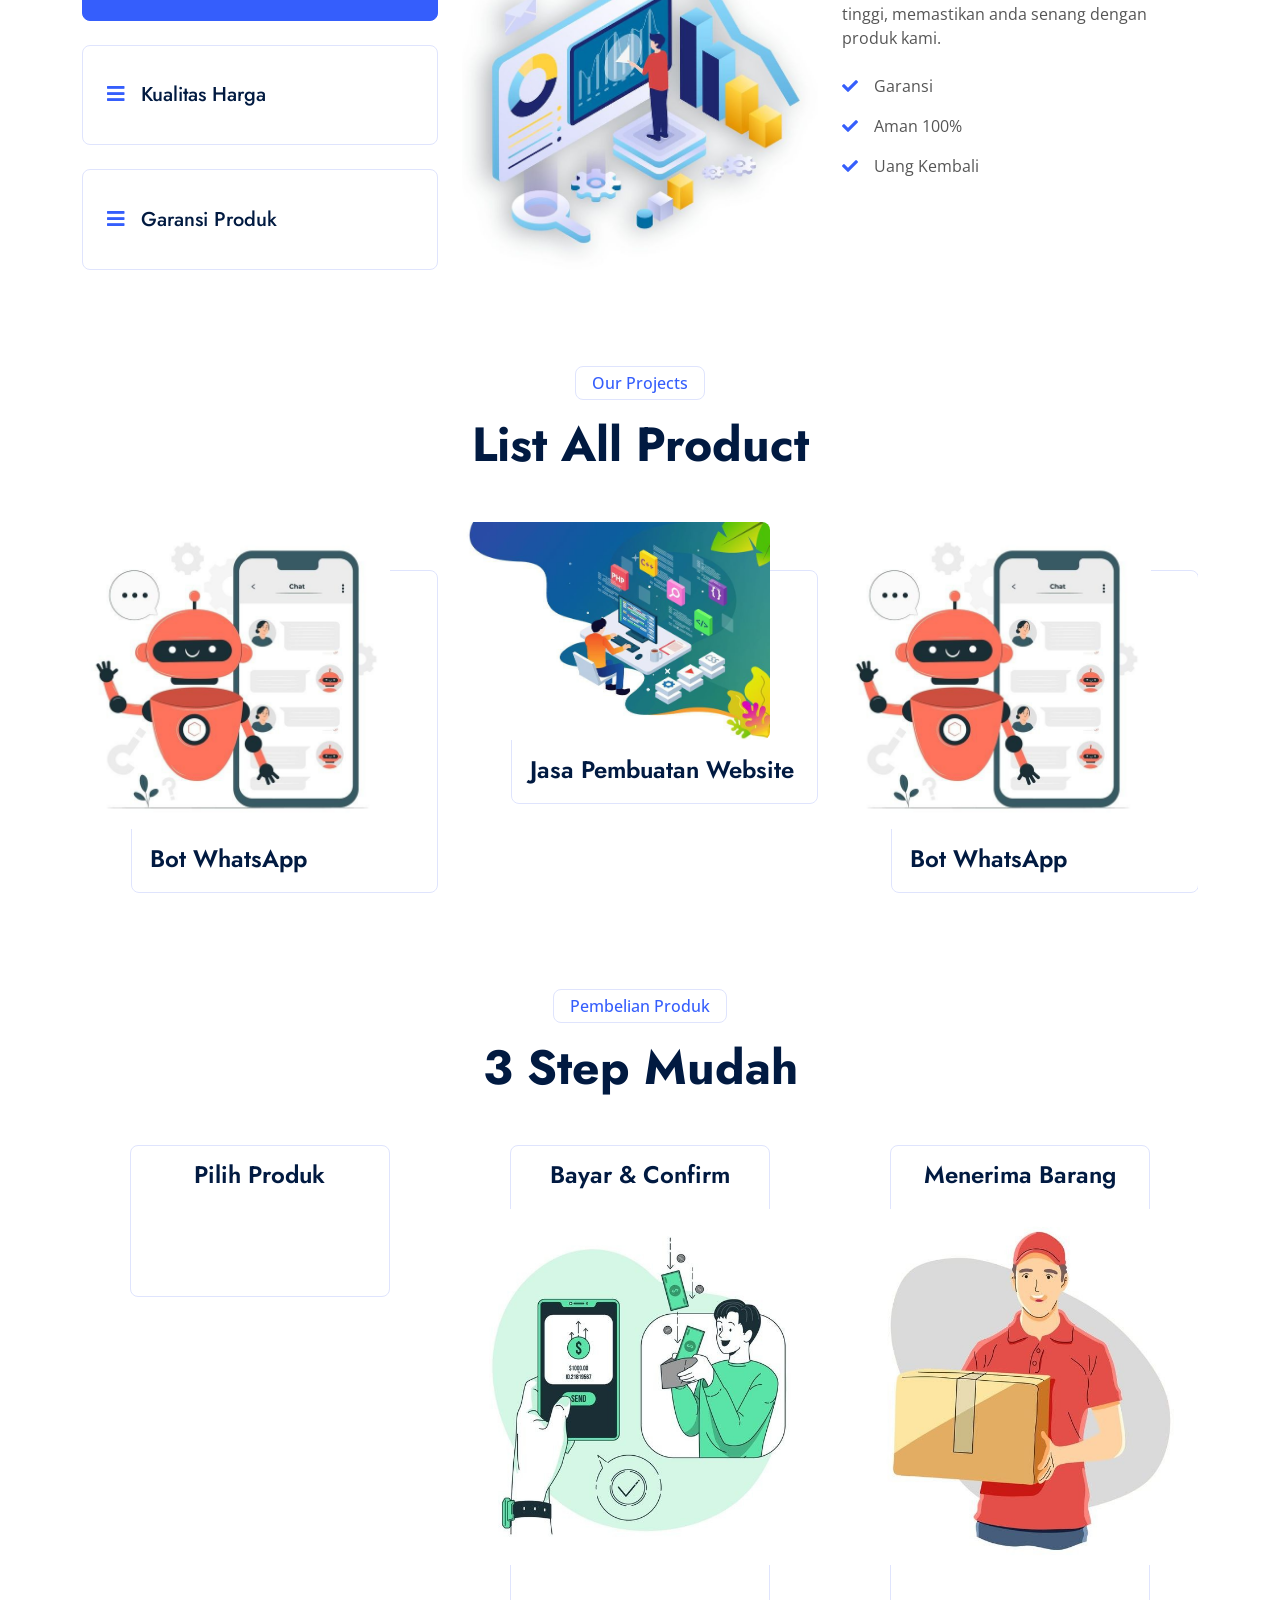
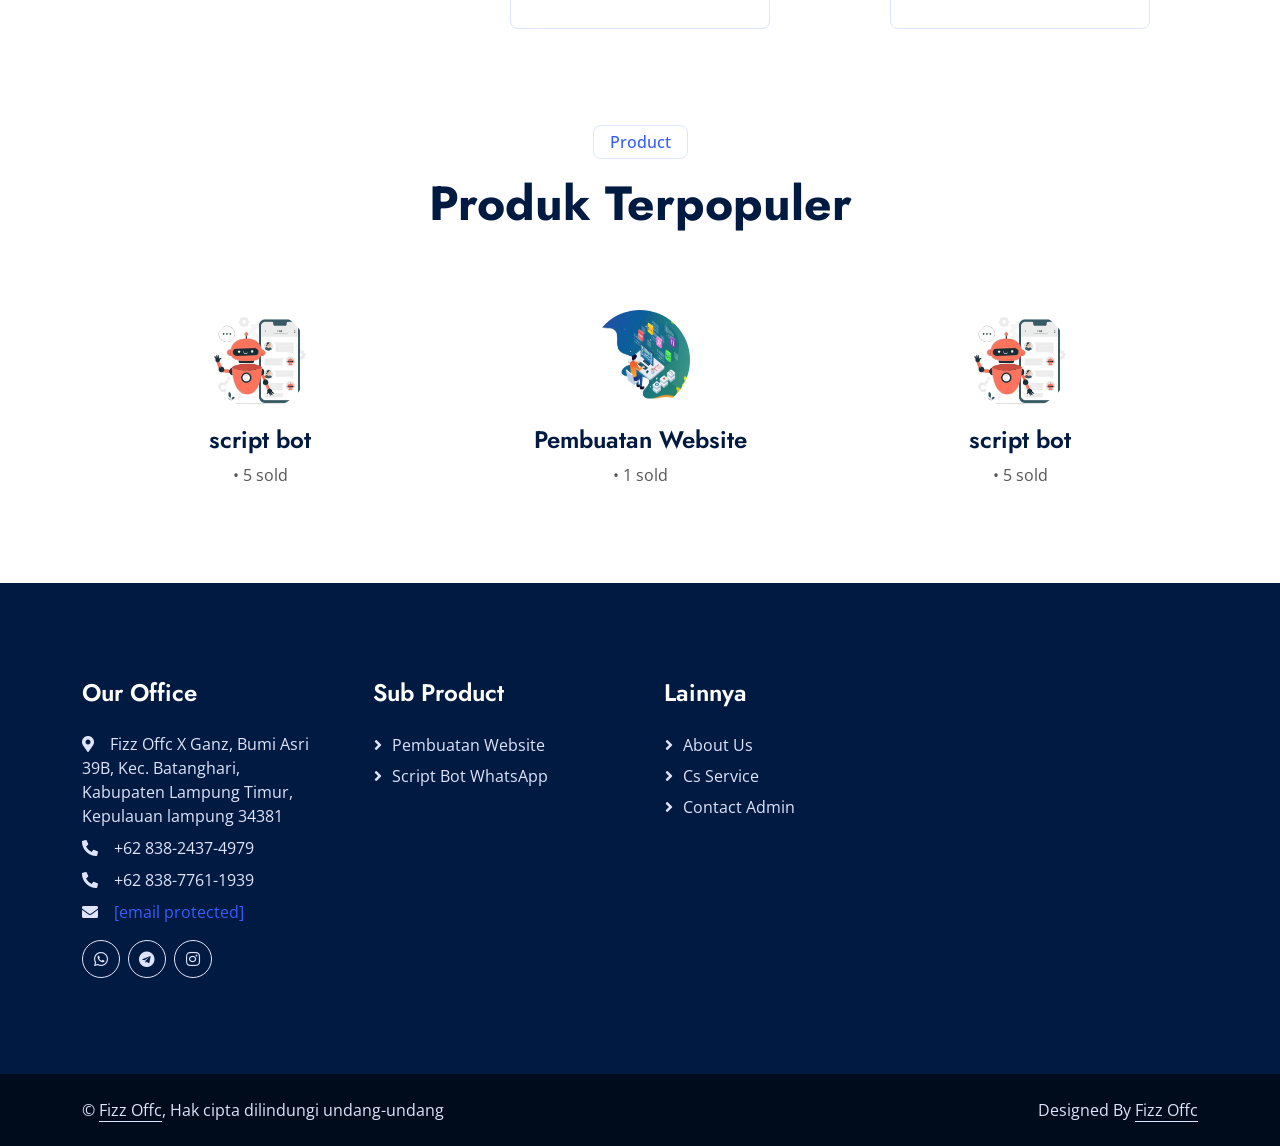
==== commit 9c66bef6: "Update index.html" ====
--- a/index.html
+++ b/index.html
@@ -72,8 +72,8 @@
                     <div class="nav-item dropdown">
                         <a href="#" class="nav-link dropdown-toggle" data-bs-toggle="dropdown">List Product</a>
                         <div class="dropdown-menu border-light m-0">
-                            <a href="scbotwa.html" class="dropdown-item">Script Bot Wa</a>
-                            <a href="#" class="dropdown-item">Pembuatan Website</a>
+                            <a href="product/scbotwa.html" class="dropdown-item">Script Bot Wa</a>
+                            <a href="product/pweb.html" class="dropdown-item">Pembuatan Website</a>
                         </div>
                     </div>
                     <a href="/contact" class="nav-item nav-link">Contact</a>
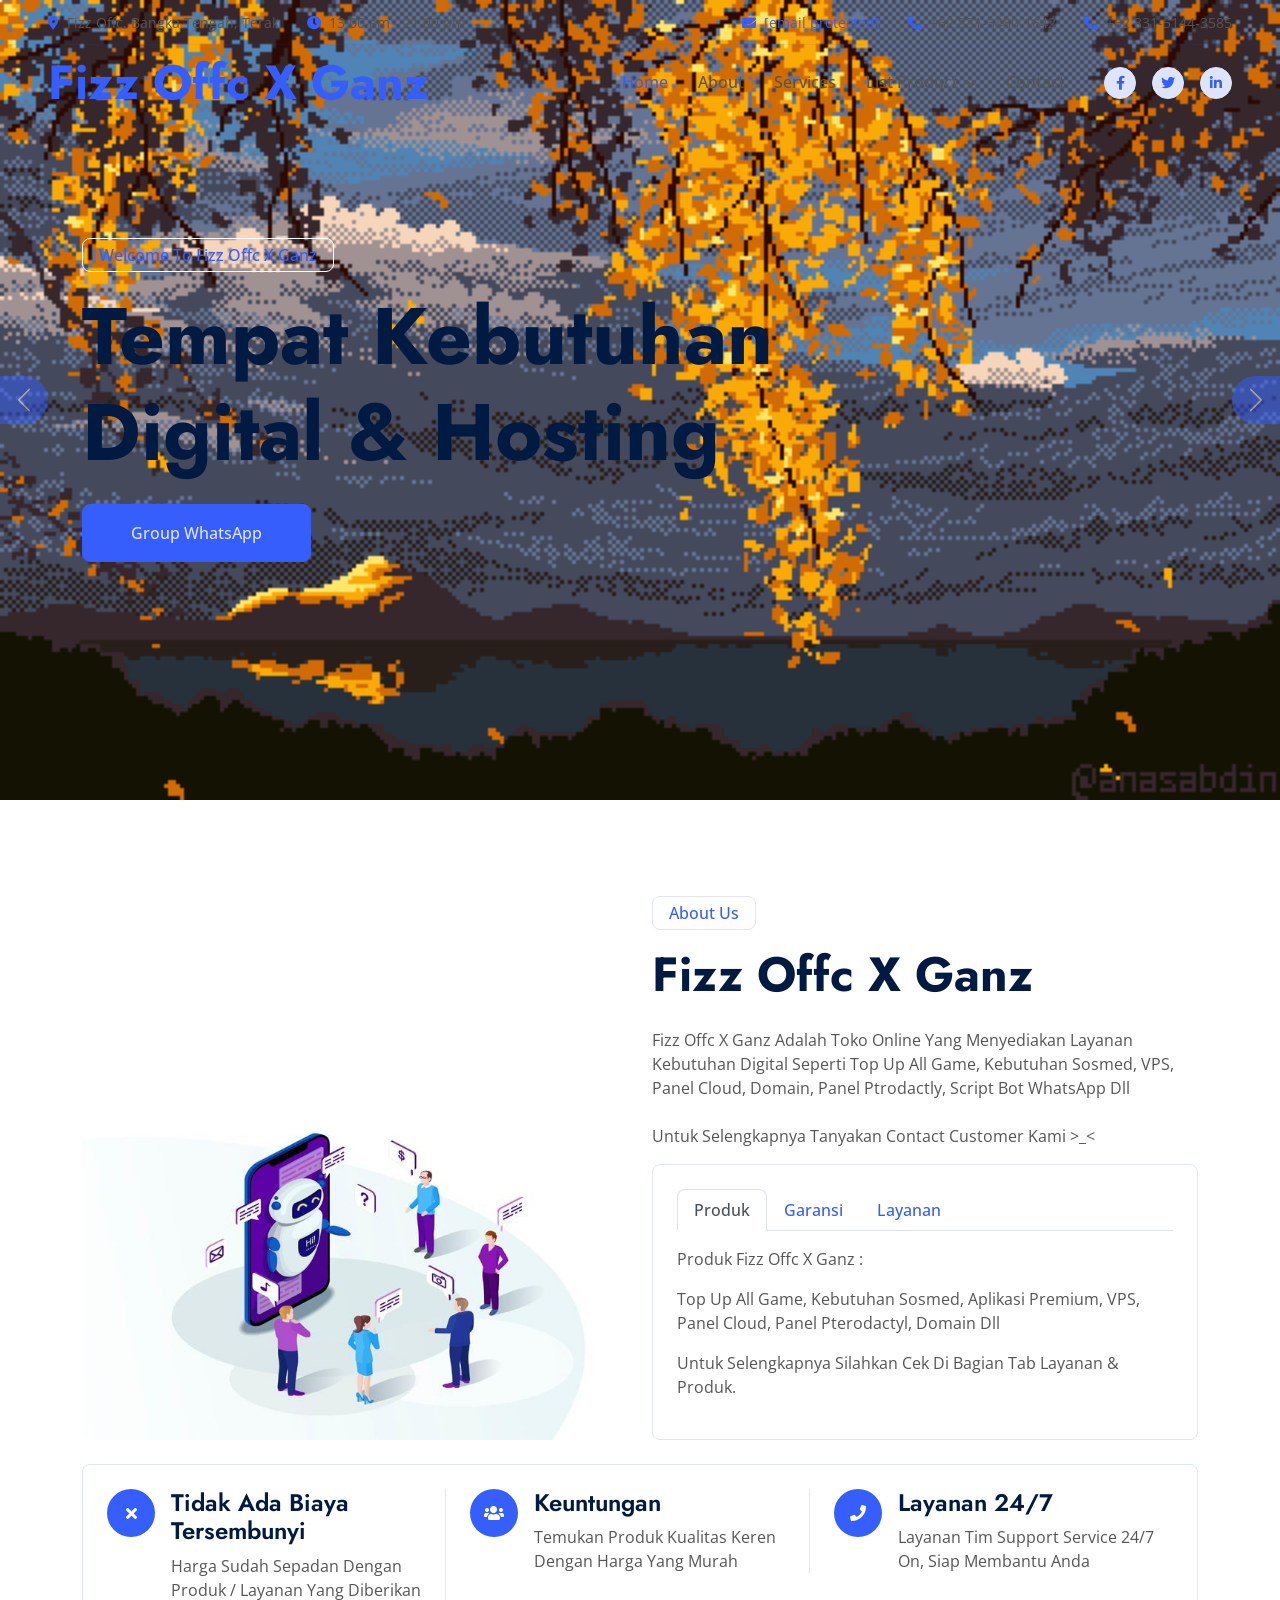
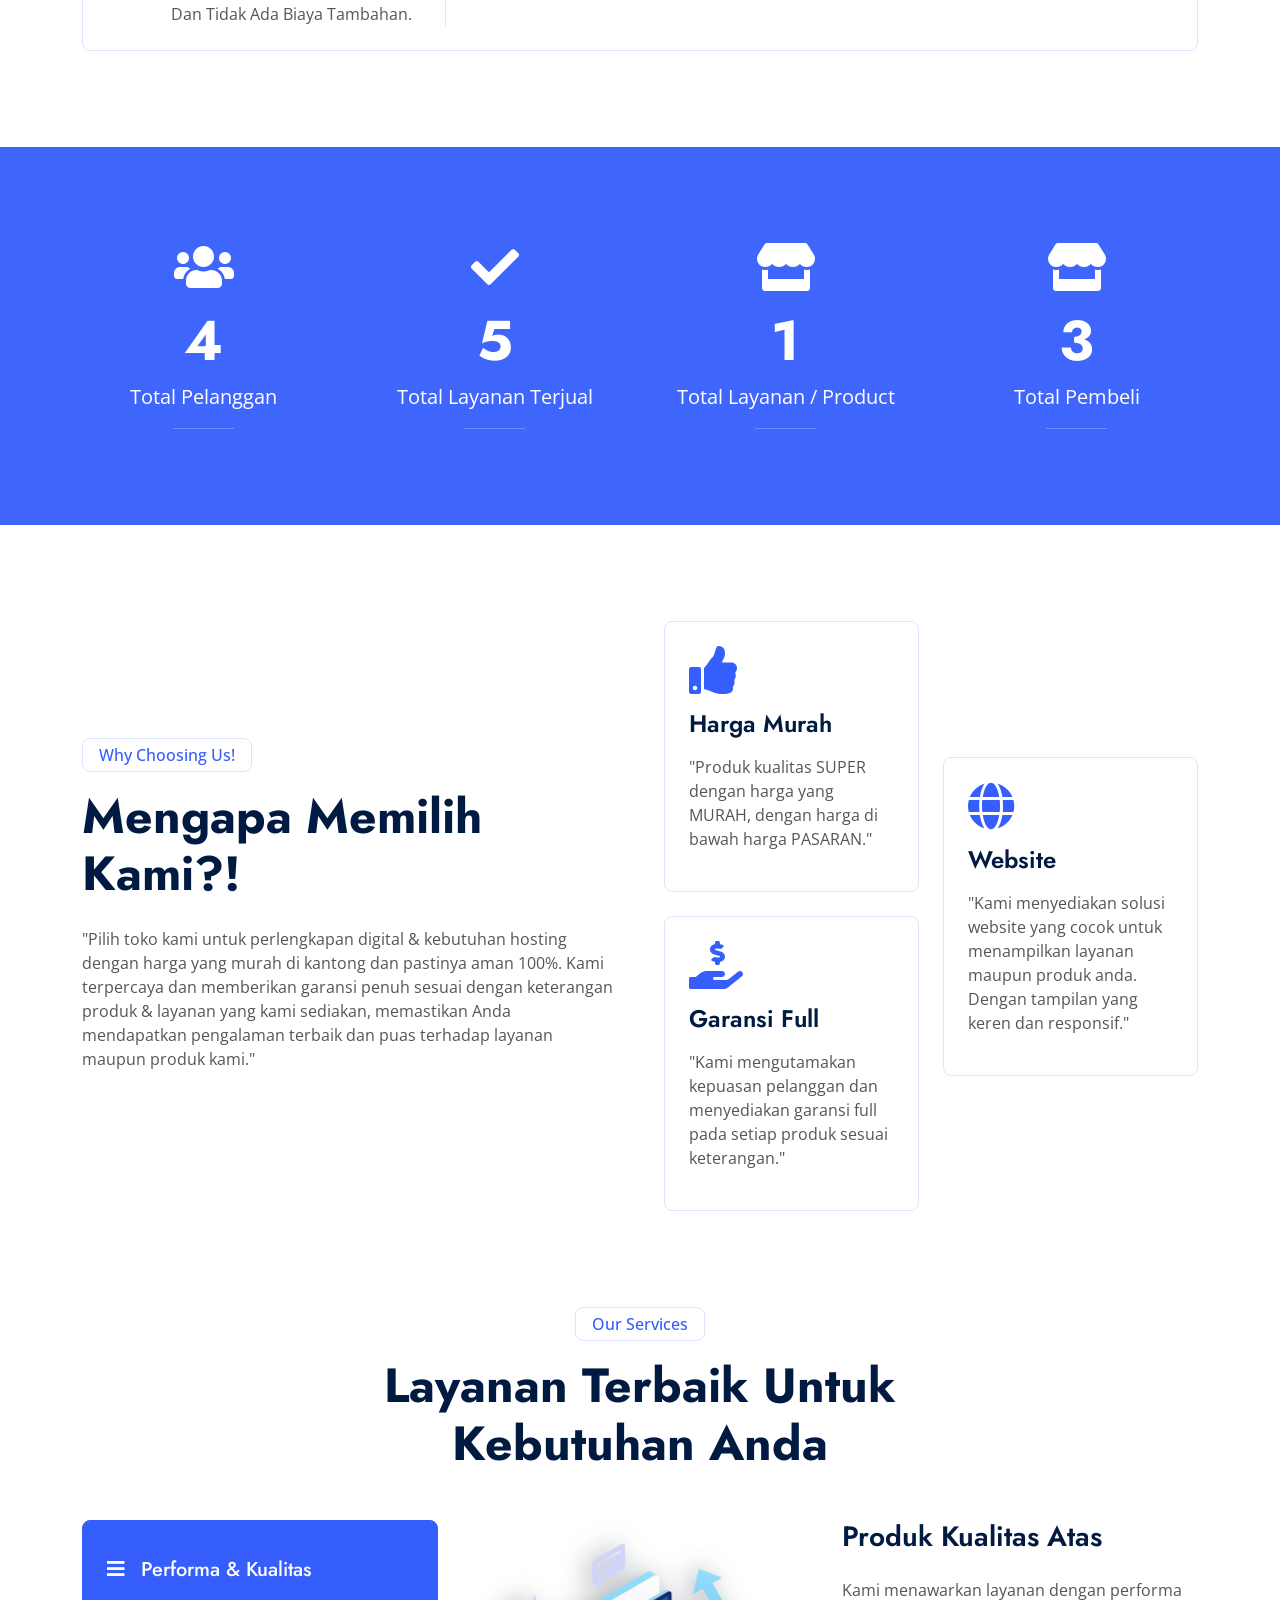
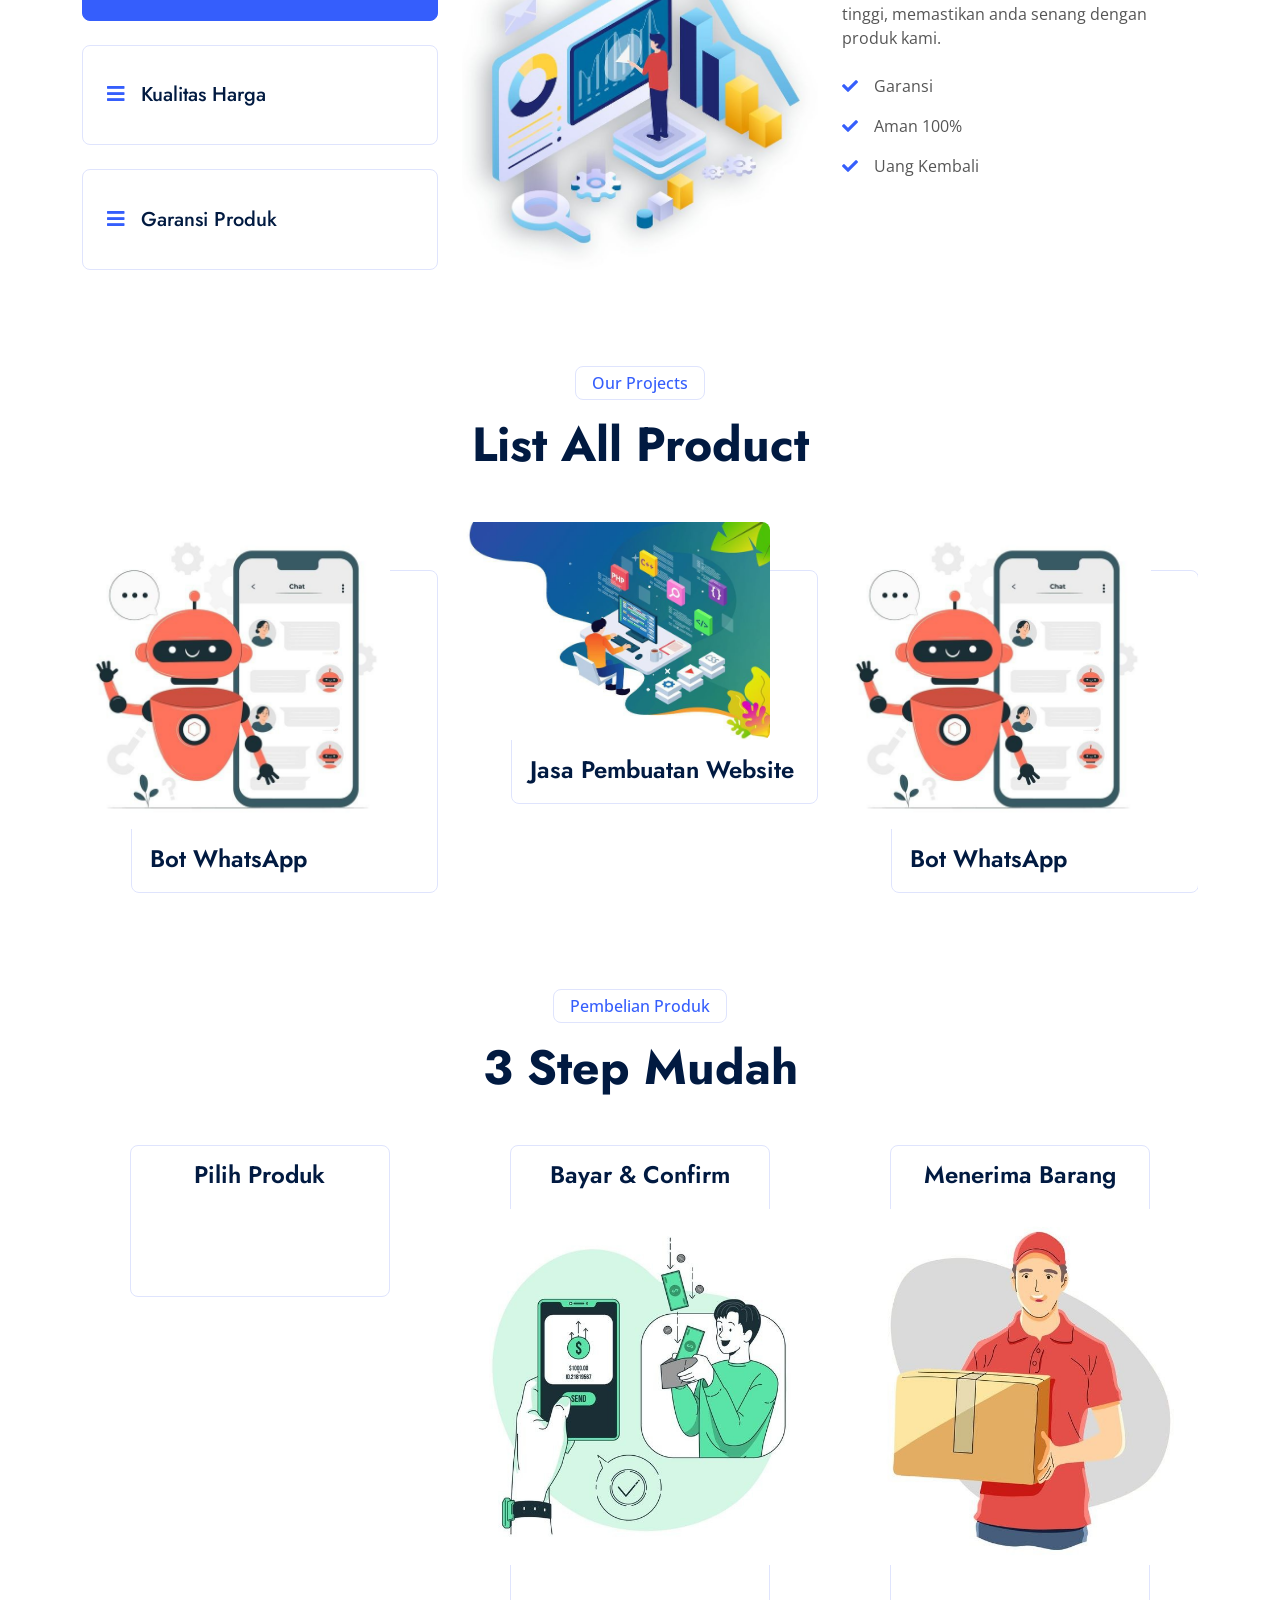
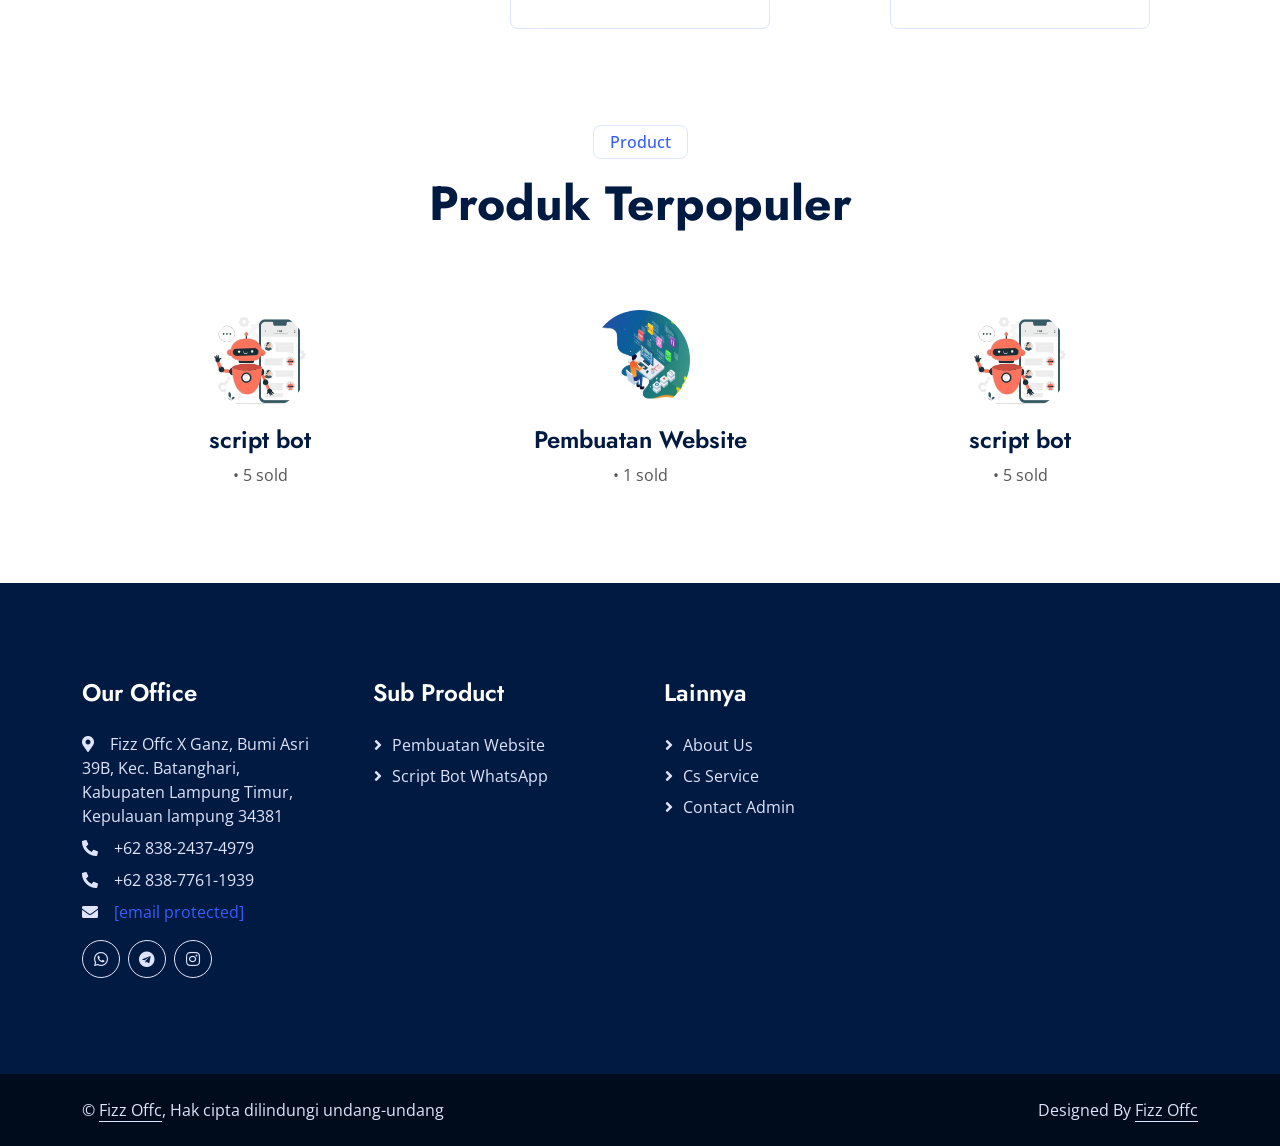
==== commit f1688a32: "Update index.html" ====
--- a/index.html
+++ b/index.html
@@ -107,7 +107,7 @@
                                 <div class="col-lg-8">
                                     <p class="d-inline-block border border-white rounded text-primary fw-semi-bold py-1 px-3 animated slideInDown">Welcome To Fizz Offc X Ganz</p>
                                     <h1 class="display-1 mb-4 animated slideInDown">Tempat Kebutuhan Digital & Hosting</h1>
-                                    <a href="https://chat.whatsapp.com/KjWwL7nNizj9qpqRHhBgme" class="btn btn-primary py-3 px-5 animated slideInDown">Group WhatsApp</a>
+                                    <a href="https://chat.whatsapp.com/I5yC4jUIbl28Xyw6xXY0wh" class="btn btn-primary py-3 px-5 animated slideInDown">Group WhatsApp</a>
                                 </div>
                             </div>
                         </div>
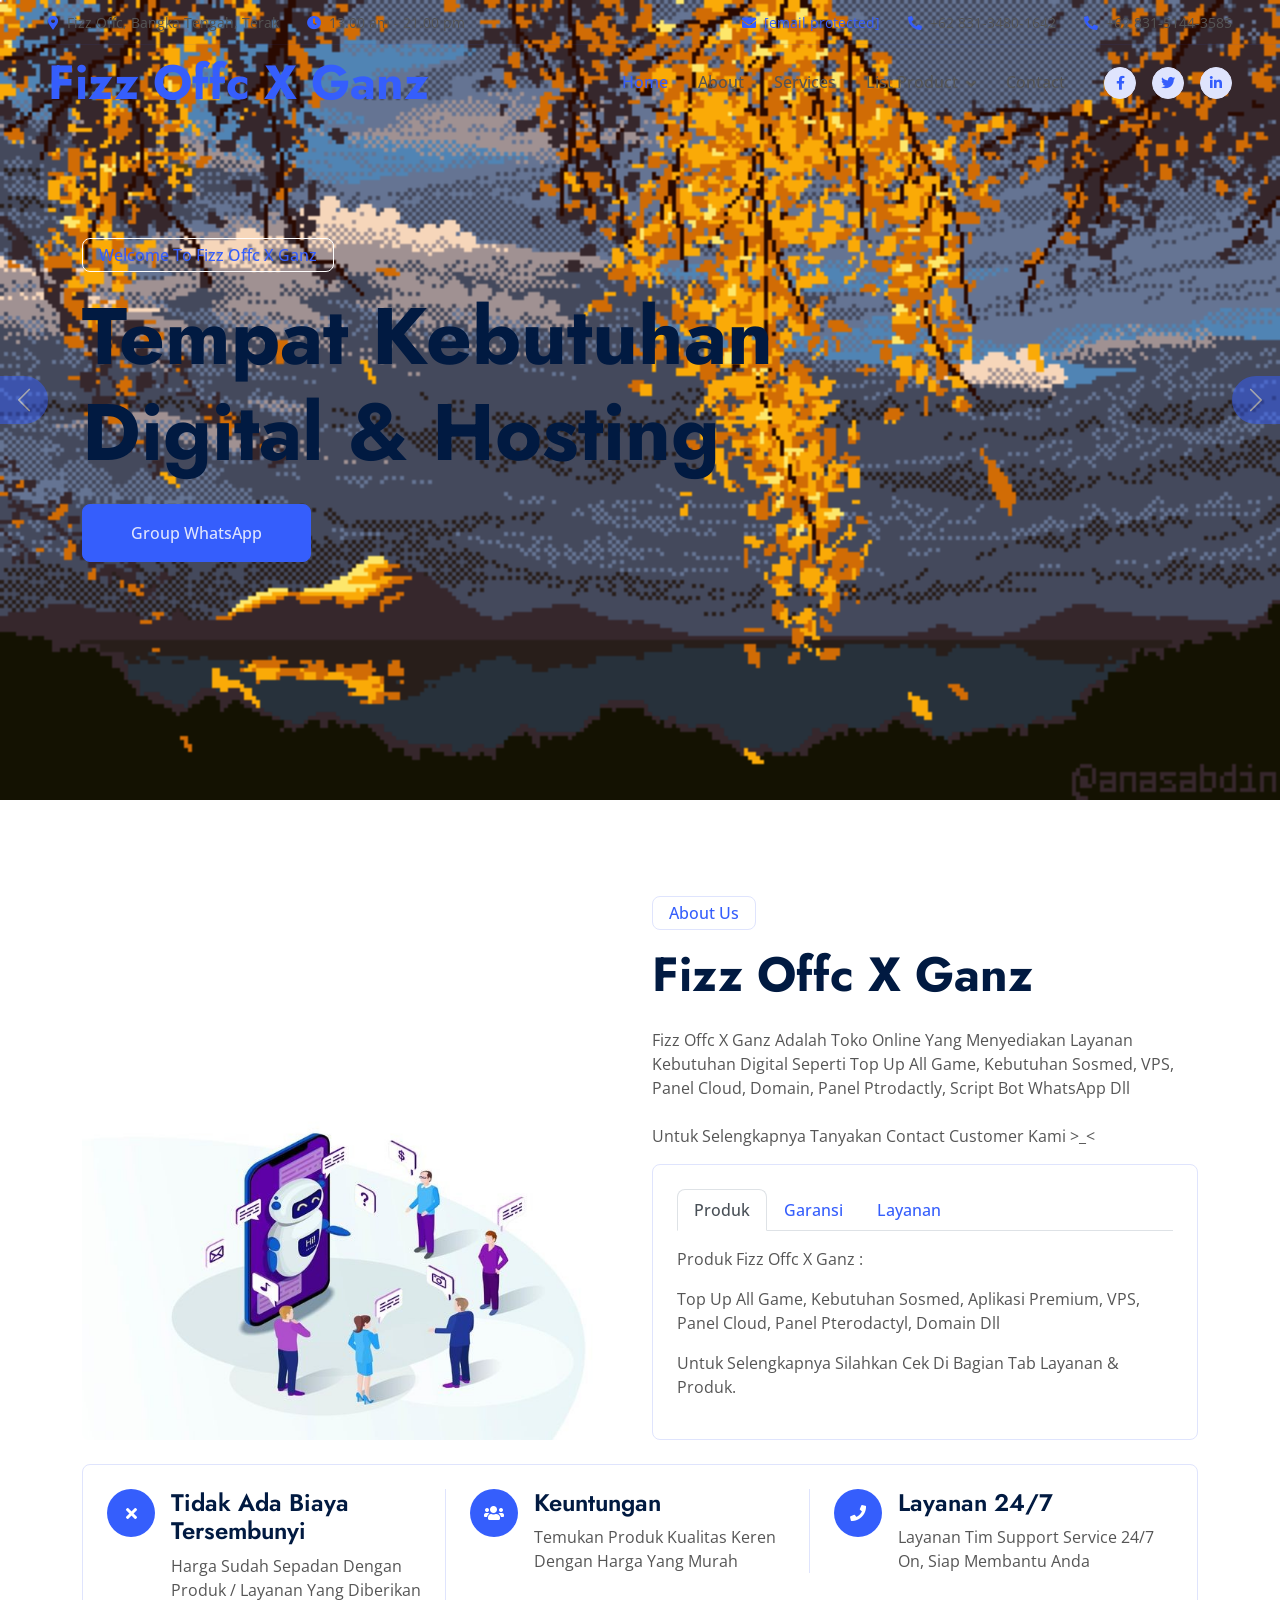
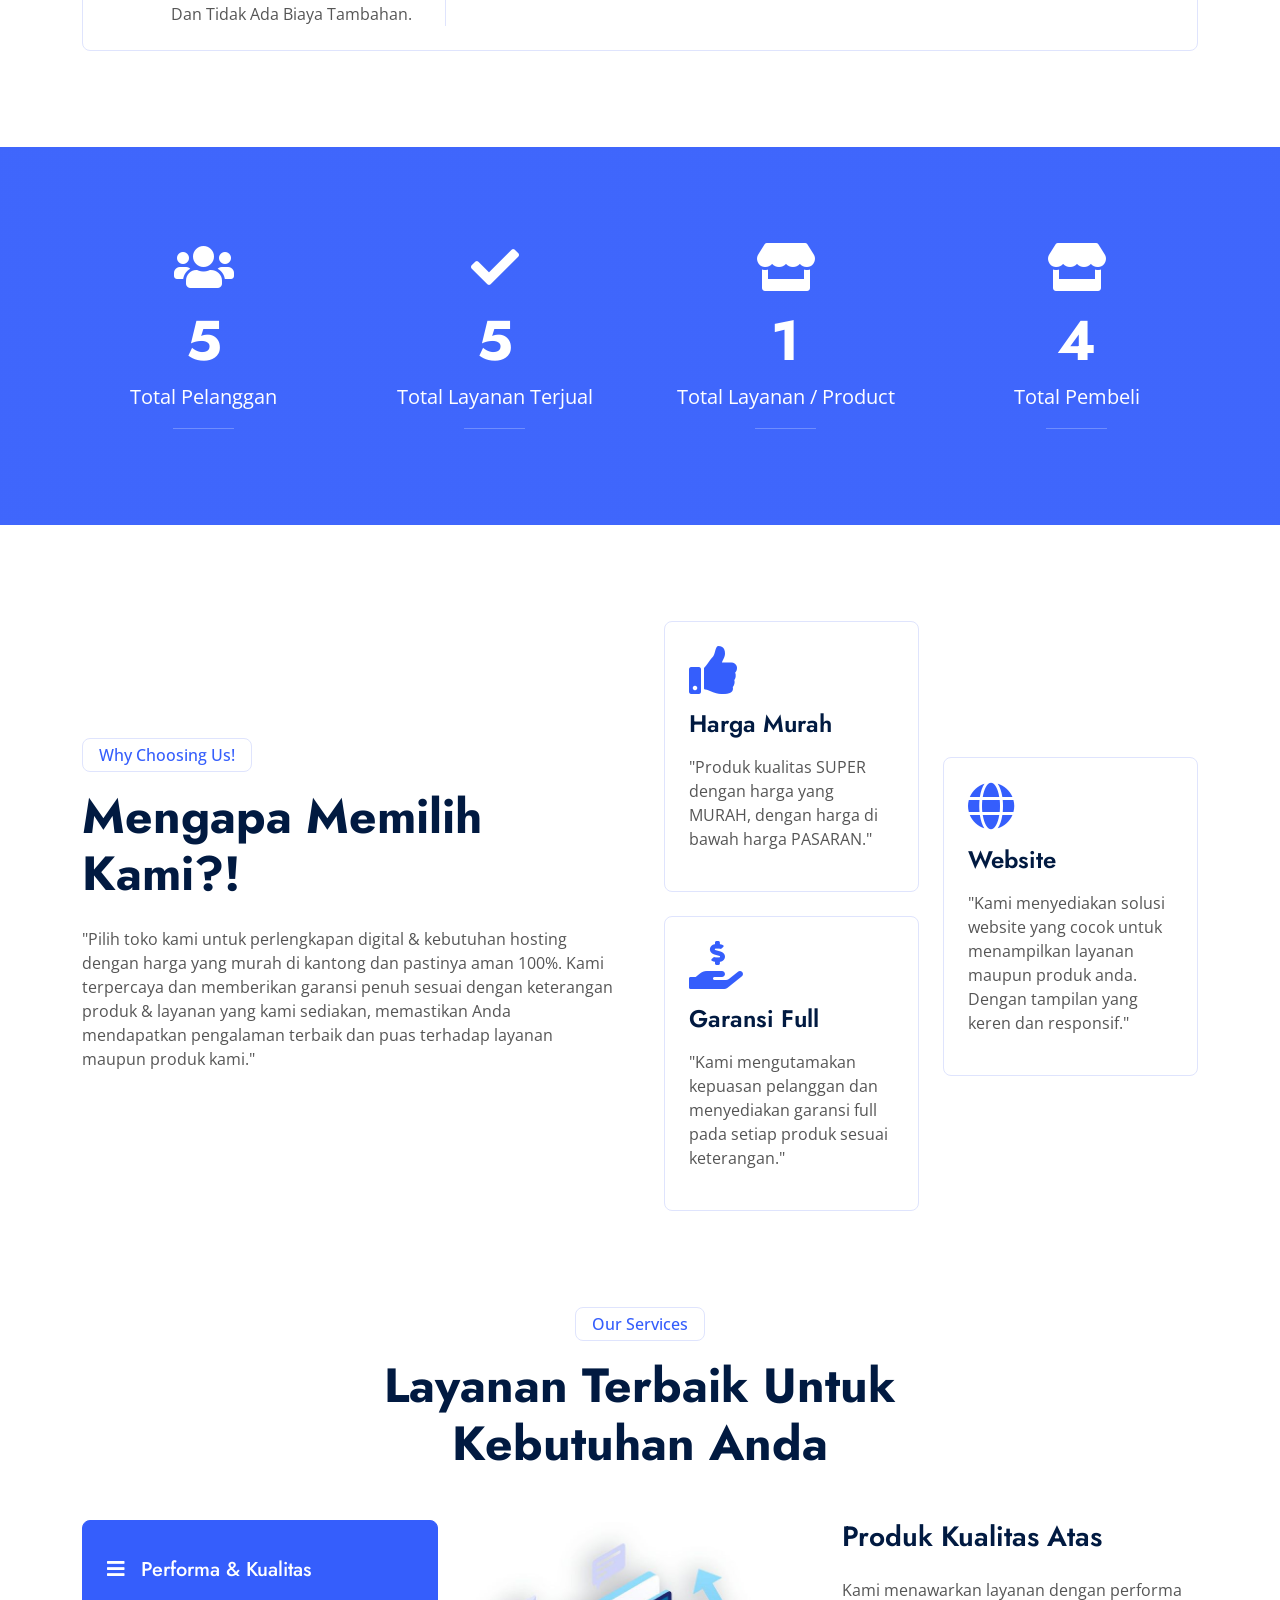
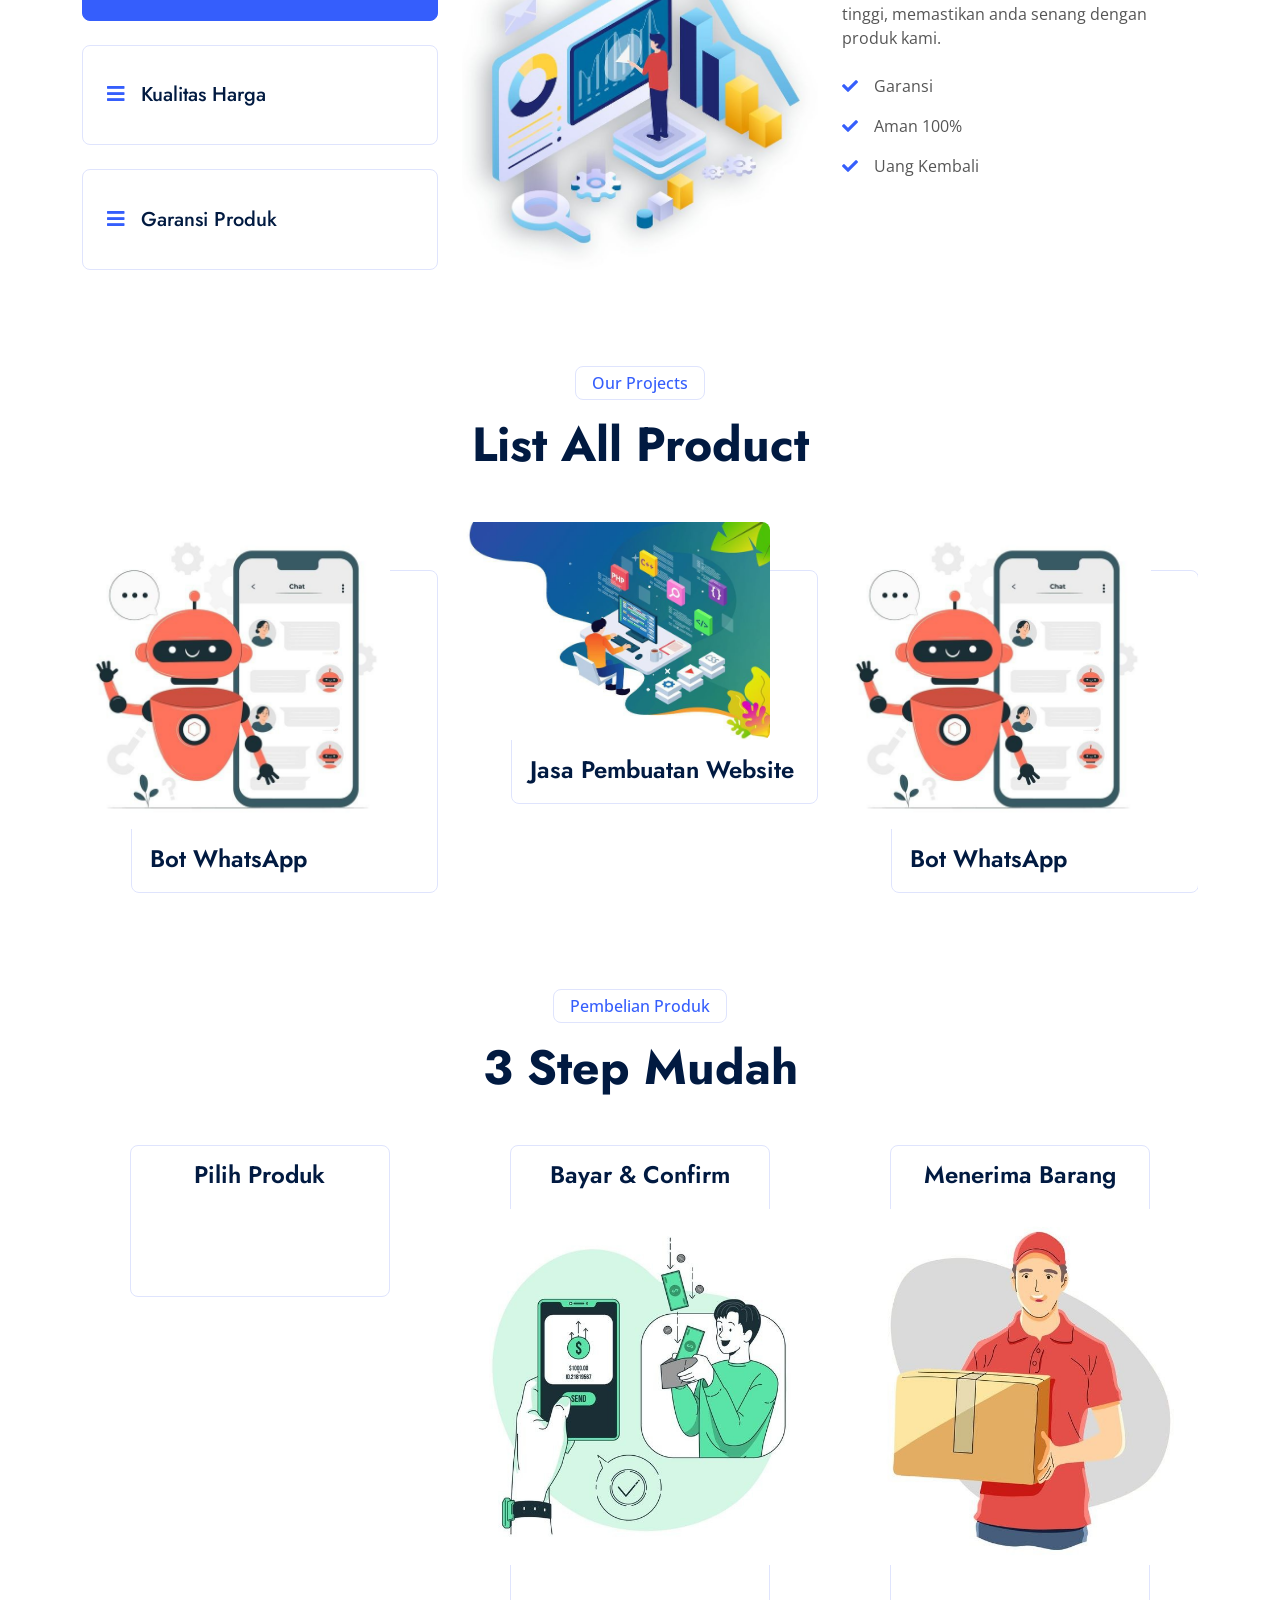
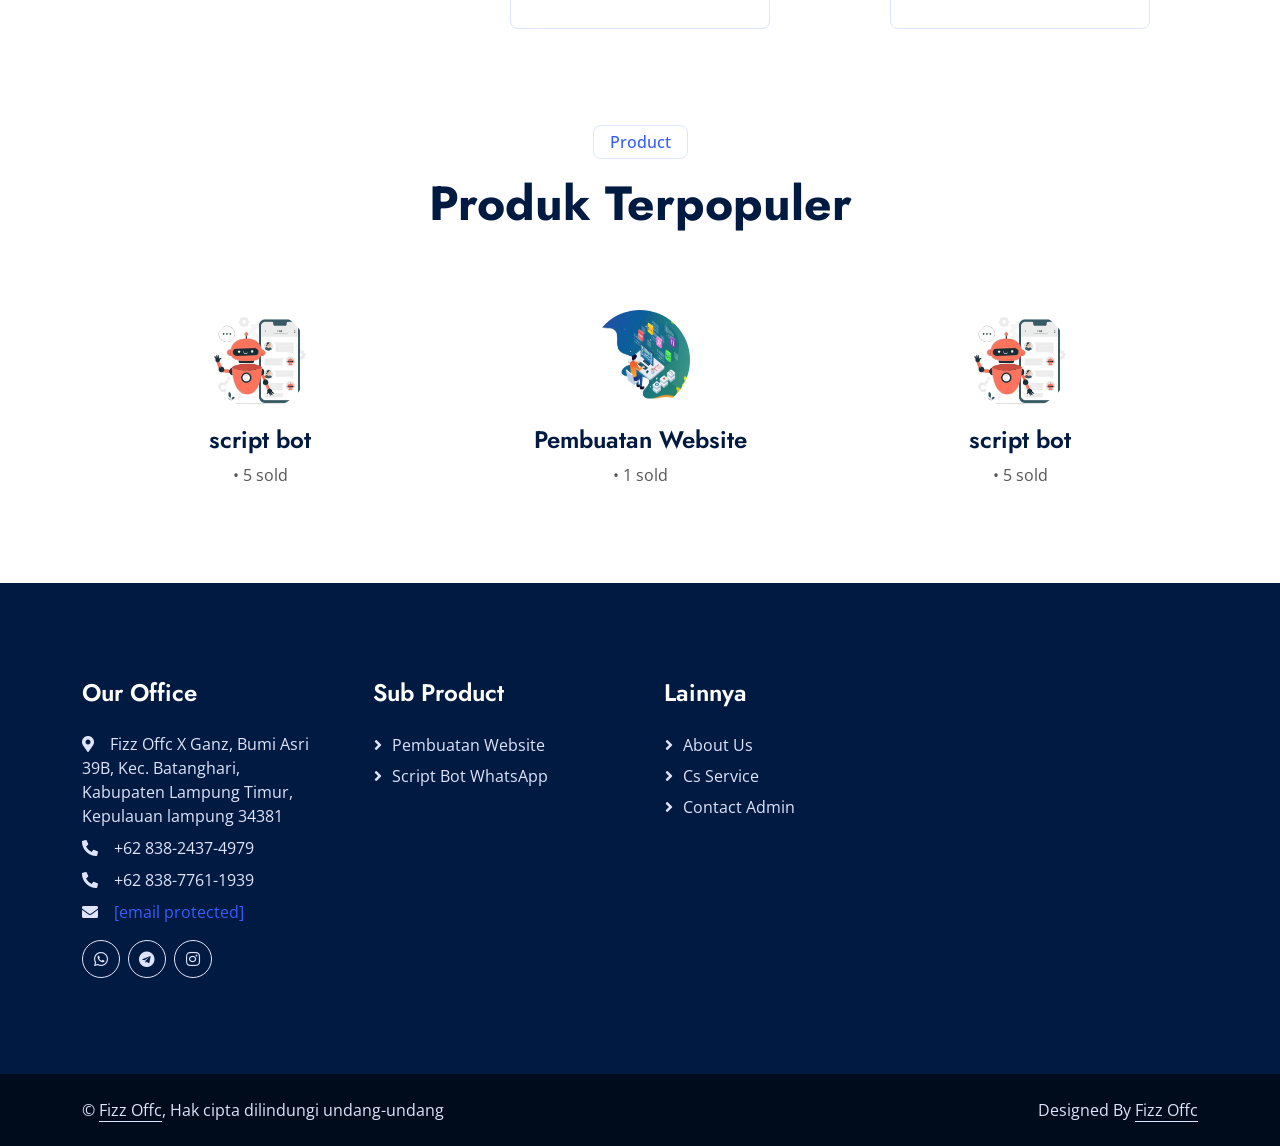
==== commit abf26aca: "Update index.html" ====
--- a/index.html
+++ b/index.html
@@ -121,7 +121,7 @@
                                 <div class="col-lg-7">
                                     <p class="d-inline-block border border-white rounded text-primary fw-semi-bold py-1 px-3 animated slideInDown">Welcome To Fizz Offc X Ganz</p>
                                     <h1 class="display-1 mb-4 animated slideInDown">Kebutuhan Anda Tersedia Di Sini</h1>
-                                    <a href="wa.me/6283824374979" class="btn btn-primary py-3 px-5 animated slideInDown">Contact Bisnis</a>
+                                    <a href="https://wa.me/6283824374979" class="btn btn-primary py-3 px-5 animated slideInDown">Contact Bisnis</a>
                                 </div>
                             </div>
                         </div>
